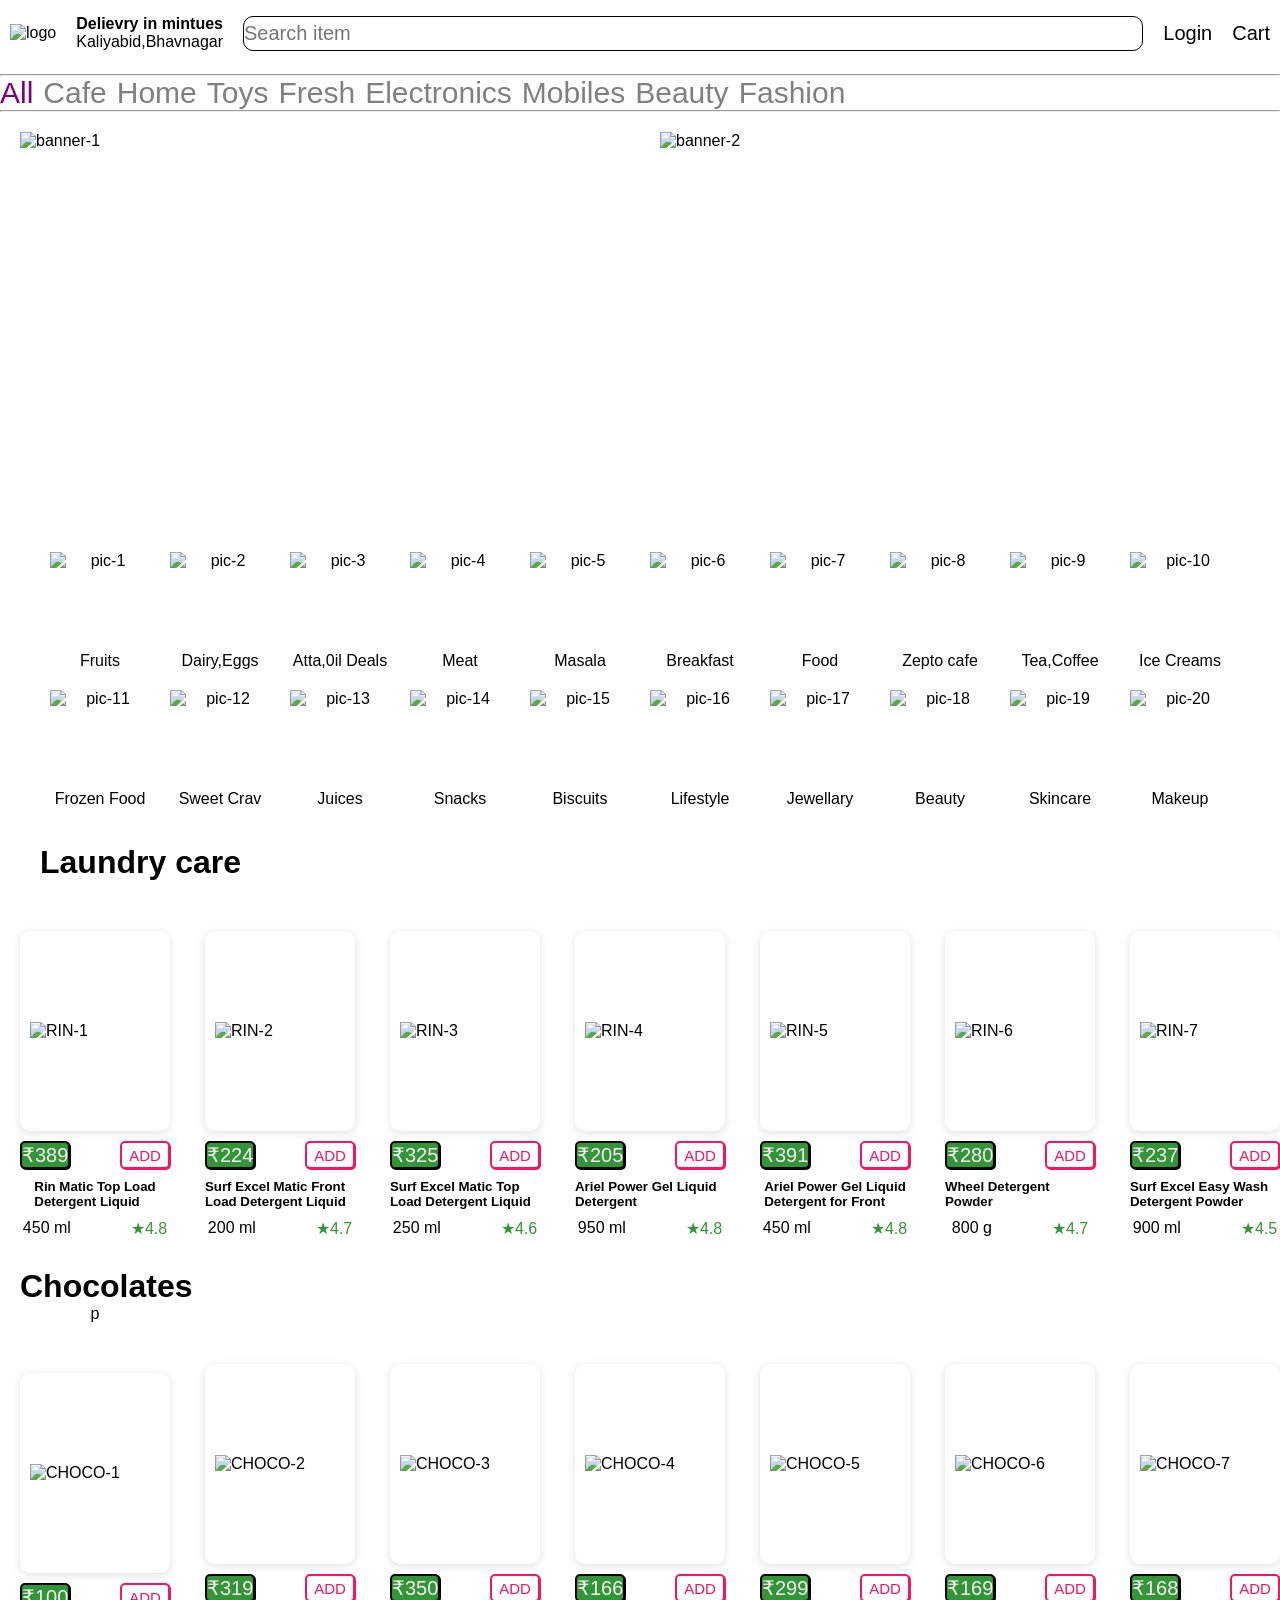
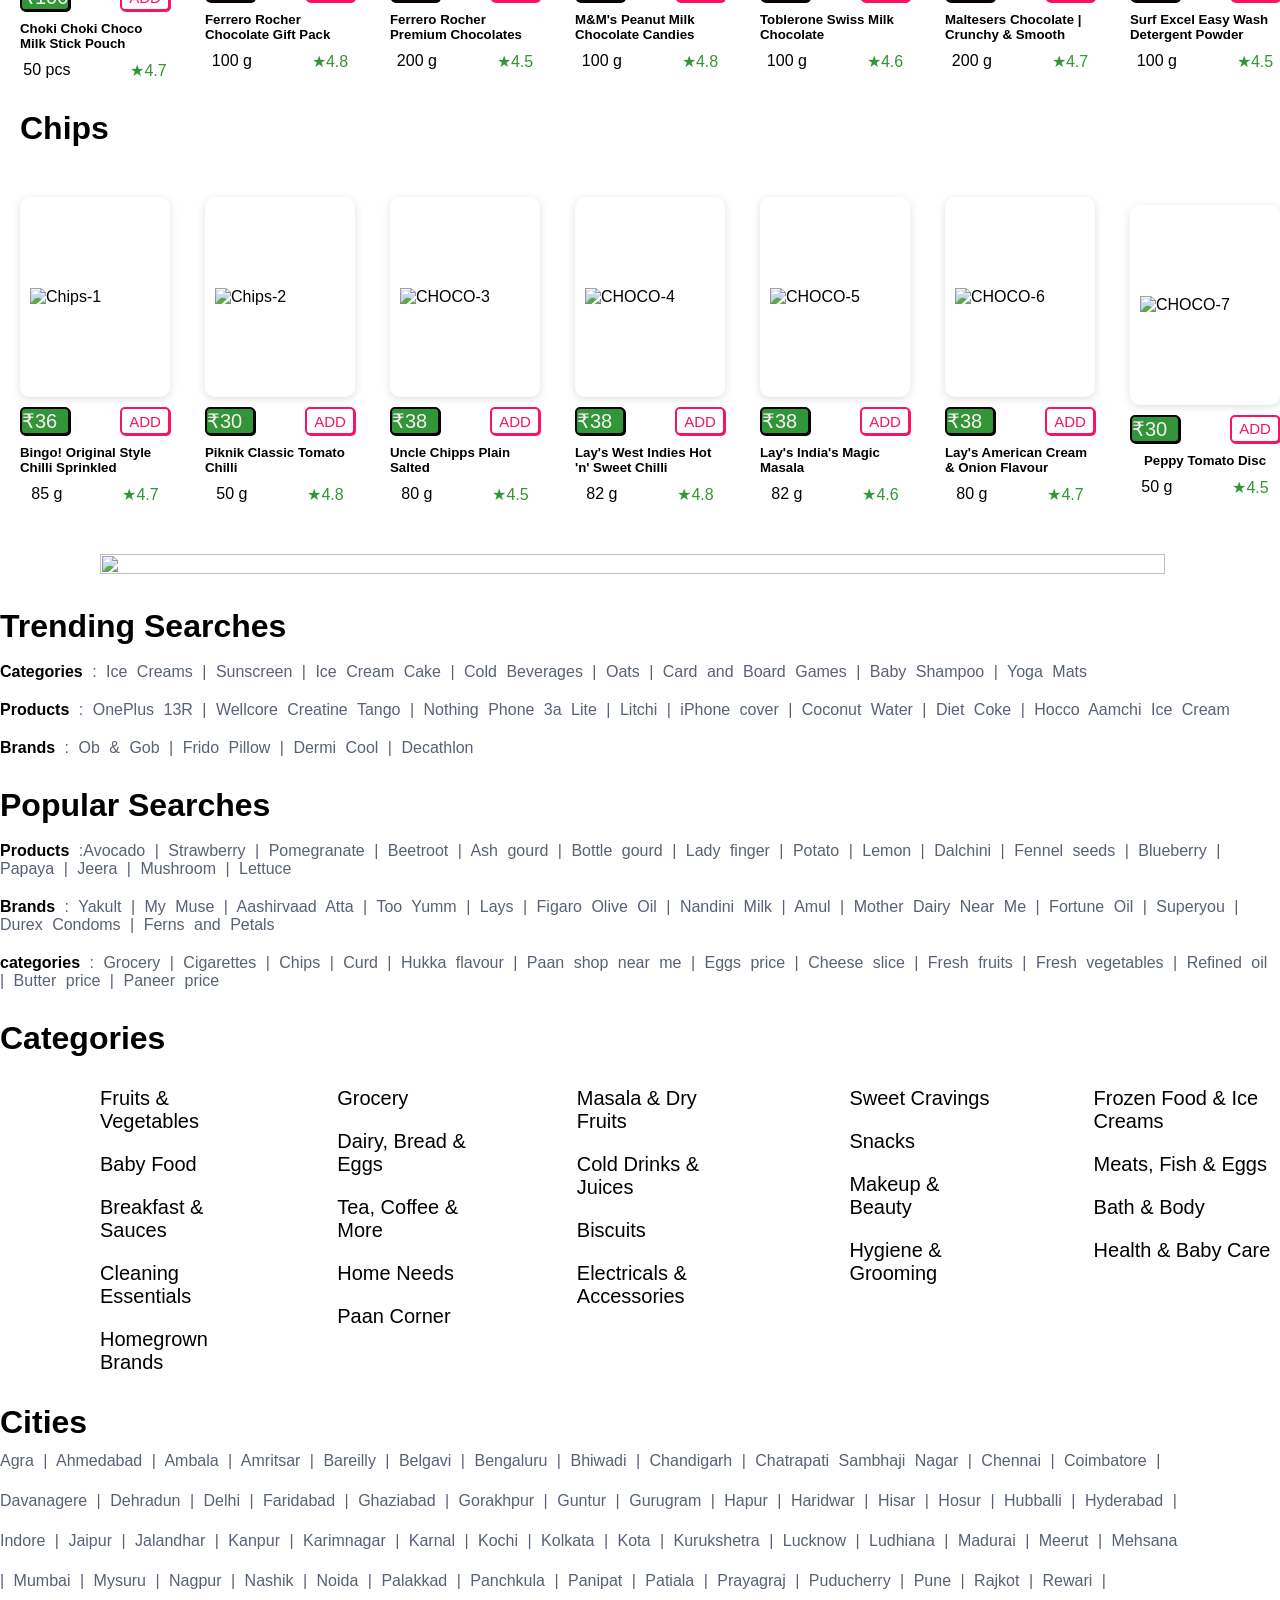
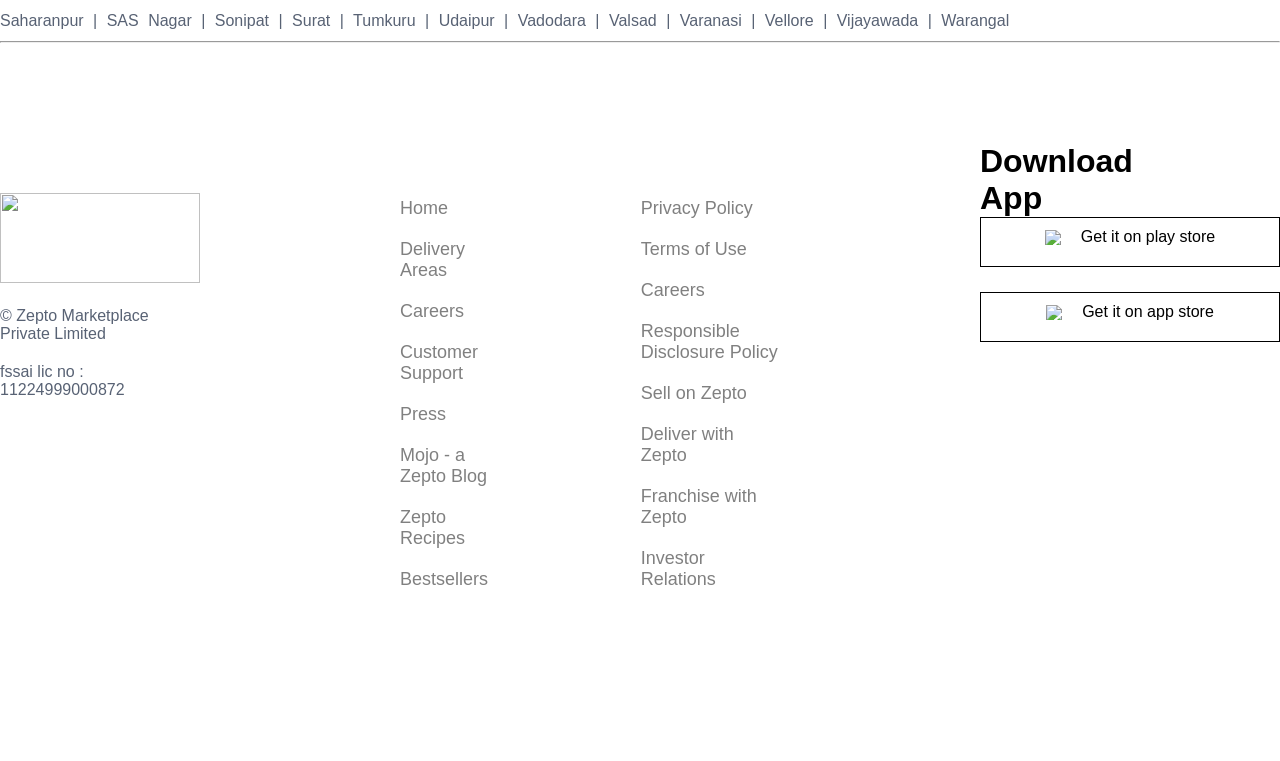
==== index.html @ d7683586 "Add files via upload" ====
<!DOCTYPE html>
<html lang="en">
<head>
    <meta charset="UTF-8">
    <meta name="viewport" content="width=device-width, initial-scale=1.0">
    <title>Zepto</title>
    <link rel="stylesheet" href="https://cdnjs.cloudflare.com/ajax/libs/font-awesome/7.3.1/css/all.min.css" 
    integrity="sha512-QeR2VH+lsBE5LSAe1Q5EnTBbe7XTBubt8dG93Y7gidSgdMCr8nVqKcfKAMyN96SV8KDbZVTDXChatu5G2KQGzg==" 
    crossorigin="anonymous" 
    referrerpolicy="no-referrer" />

    <link rel="stylesheet" href="https://cdnjs.cloudflare.com/ajax/libs/remixicon/4.6.0/remixicon.css" integrity="sha512-kJlvECunwXftkPwyvHbclArO8wszgBGisiLeuDFwNM8ws+wKIw0sv1os3ClWZOcrEB2eRXULYUsm8OVRGJKwGA==" crossorigin="anonymous" referrerpolicy="no-referrer" />
    <link rel="stylesheet" href="./style.css"/>

</head>
<body>
    <header class="navbar">
        <div class="logo">
            <img src="./asset/primary-logo.svg" alt="logo"/>
        </div>
        <div class="location">
            <b>Delievry in mintues</b>
            <br>
            <p>Kaliyabid,Bhavnagar </p>
        </div>
                
        
        <input type="text" class="Search" placeholder="Search item"/>
        <div class="login">
             <i class="fa-regular fa-circle-user"></i> <span>Login</span>
        </div>

        <div class="cart">
             <i class="fa-solid fa-cart-shopping"></i> <span>Cart</span>
        </div>
    </header>
    <br>

    <hr>
    <header>
        <div class="icons">
          <div class="i-1">
           <i class="ri-shopping-bag-2-line color"></i>  <span class="color">All</span></div>
          <div class="i-1">
           <i class="ri-drinks-fill"></i> <span>Cafe</span></div>
          <div class="i-1">
            <i class="fa-solid fa-house"></i> <span>Home</span></div>
          <div class="i-1">
           <i class="fa-solid fa-dove"></i><span>Toys</span></div>
          <div class="i-1">
           <i class="fa-solid fa-lemon"></i><span>Fresh</span></div>
          <div class="i-1">
           <i class="fa-solid fa-headphones"></i><span>Electronics</span></div>
          <div class="i-1">
           <i class="fa-solid fa-mobile"></i><span>Mobiles</span></div>
          <div class="i-1">
           <i class="fa-solid fa-paintbrush"></i><span>Beauty</span></div>
          <div class="i-1">
           <i class="fa-solid fa-vest-patches"></i><span>Fashion</span></div>
            

        </div>
        </header>
        <hr>

        <main> 
            <div class="conatiner">
                 <div class="banners">
                 <img src="https://cdn.zeptonow.com/production/tr:w-1280,ar-2344-1192,pr-true,f-auto,q-40/inventory/banner/601180a6-b82f-499b-a24f-c079904e9f53.png" alt="banner-1"/>
                 <img src="https://cdn.zeptonow.com/production/tr:w-1280,ar-2352-1192,pr-true,f-auto,q-40/inventory/banner/85b9411e-fa0e-427f-96ec-97fd4d13aaed.png" alt="banner-2"/>
                </div>
               

                <div class="category">
                    <div class="veg">
                     <img src="https://cdn.zeptonow.com/production/cms/category/38047553-95f3-47c6-a1ff-4794e1227d3a.png?tr=f-webp,w-iw,h-iw,cm-extract,x-0,y-0" alt="pic-1" />
                     <p>Fruits</p>
                    </div>
                   
                    <div class="Dairy">
                     <img src="https://cdn.zeptonow.com/production/cms/category/474e6e58-1894-4378-86f1-168cc7266d1a.png?tr=f-webp,w-iw,h-iw,cm-extract,x-0,y-0" alt="pic-2"/>
                     <p>Dairy,Eggs</p>
                    </div>
                    
                    <div class="atta">
                     <img src="https://cdn.zeptonow.com/production/cms/category/dc4a299d-521f-4a64-8205-c5ba8e1d13e3.png?tr=f-webp,w-iw,h-iw,cm-extract,x-0,y-0" alt="pic-3"/>
                      <p>Atta,0il Deals</p>
                    </div>
                
                    <div class="fish">
                     <img src="https://cdn.zeptonow.com/production/cms/category/229a0614-71cc-410d-9242-88bcc1b4d0e7.png?tr=f-webp,w-iw,h-iw,cm-extract,x-0,y-0" alt="pic-4"/>
                     <p>Meat</p>
                    </div>

                   
                    <div class="masala">
                     <img src="https://cdn.zeptonow.com/production/cms/category/8d4d3977-5197-49d9-9867-8a670524e48b.png?tr=f-webp,w-iw,h-iw,cm-extract,x-0,y-0" alt="pic-5"/>
                     <p>Masala</p>
                    </div>
                    
                    <div class="sauces">
                     <img src="https://cdn.zeptonow.com/production/cms/category/ab241d87-da5b-4830-b38f-1a6cd30d0d41.png?tr=f-webp,w-iw,h-iw,cm-extract,x-0,y-0" alt="pic-6"/>
                     <p>Breakfast </p>
                    </div>
                     
                    <div class="food">
                     <img src="https://cdn.zeptonow.com/production/cms/category/3b0ce887-3b38-4450-b7da-9da0ad8b799d.png?tr=f-webp,w-iw,h-iw,cm-extract,x-0,y-0" alt="pic-7"/>
                     <p> Food</p>
                    </div>

                    <div class="cafe">
                     <img src="https://cdn.zeptonow.com/production/cms/category/031c2a24-d40f-4272-8c71-8a566252495e.png?tr=f-webp,w-iw,h-iw,cm-extract,x-0,y-0" alt="pic-8"/>
                     <p>Zepto cafe</p>
                    </div>

                    <div class="tea">
                     <img src="https://cdn.zeptonow.com/production/cms/category/f078a8dc-a9b6-41a6-9c6f-721d4892b8ee.png?tr=f-webp,w-iw,h-iw,cm-extract,x-0,y-0" alt="pic-9"/>
                     <p>Tea,Coffee</p>
                    </div>

                    <div class="ice-cream">
                     <img src="https://cdn.zeptonow.com/production/cms/category/db346f5e-644f-426a-85af-92d707e086ac.png?tr=f-webp,w-iw,h-iw,cm-extract,x-0,y-0" alt="pic-10"/>
                     <p>Ice Creams</p>
                    </div>
                </div>


                <div class="category-2">
                    <div class="food">
                     <img src="https://cdn.zeptonow.com/production/cms/category/366e5b7d-2028-4935-b9f1-75bfa085c3d7.png?tr=f-webp,w-iw,h-iw,cm-extract,x-0,y-0" alt="pic-11"/>
                     <p>Frozen Food</p>
                    </div>

                    <div class="sweet">
                     <img src="https://cdn.zeptonow.com/production/cms/category/ec7b14c6-2640-4165-b3ae-68c09a249ae0.png?tr=f-webp,w-iw,h-iw,cm-extract,x-0,y-0" alt="pic-12"/>
                     <p>Sweet Crav</p>
                    </div>

                    <div class="juice">
                     <img src="https://cdn.zeptonow.com/production/cms/category/42360a5c-b732-4979-8a9b-4e6af192b6d9.png?tr=f-webp,w-iw,h-iw,cm-extract,x-0,y-0" alt="pic-13"/>
                     <p> Juices</p>
                    </div>

                    <div class="snacks">
                     <img src="https://cdn.zeptonow.com/production/cms/category/90b2faee-1461-465a-a8c6-8c84716dd7dc.png?tr=f-webp,w-iw,h-iw,cm-extract,x-0,y-0" alt="pic-14"/>
                     <p>Snacks</p>
                    </div>

                    <div class="biscuits">
                     <img src="https://cdn.zeptonow.com/production/cms/category/9b88fff5-73f5-46fd-999f-1622db4203d7.png?tr=f-webp,w-iw,h-iw,cm-extract,x-0,y-0" alt="pic-15"/>
                     <p>Biscuits</p>
                    </div>

                    <div class="apperal">
                     <img src="https://cdn.zeptonow.com/production/cms/category/0937caed-95d8-4e6f-a300-b0d0f57ae4b0.png?tr=f-webp,w-iw,h-iw,cm-extract,x-0,y-0" alt="pic-16"/>
                     <p>Lifestyle</p>
                    </div>

                    <div class="jewellary">
                     <img src="https://cdn.zeptonow.com/production/cms/category/f848db71-de7c-45a7-af32-cf08d8ebf4e1.png?tr=f-webp,w-iw,h-iw,cm-extract,x-0,y-0" alt="pic-17"/>
                     <p>Jewellary</p>
                    </div>

                    <div class="beauty">
                     <img src="https://cdn.zeptonow.com/production/cms/category/47e96dc9-e9e5-47d1-b5b3-c967bb8f963f.png?tr=f-webp,w-iw,h-iw,cm-extract,x-0,y-0" alt="pic-18"/>
                     <p>Beauty</p>
                    </div>

                    <div class="skincare">
                     <img src="https://cdn.zeptonow.com/production/cms/category/ae10877f-fbb9-41c7-be21-e74642532825.png?tr=f-webp,w-iw,h-iw,cm-extract,x-0,y-0" alt="pic-19"/>
                     <p>Skincare</p>
                    </div>

                    <div class="Makeup">
                     <img src="https://cdn.zeptonow.com/production/cms/category/91b5ee91-38a4-4654-93db-ba948f6265ea.png?tr=f-webp,w-iw,h-iw,cm-extract,x-0,y-0" alt="pic-20"/>
                     <p>Makeup</p>
                    </div>
                </div>
                <br>
                <br>
                
                
               
                <h1 class="heading">Laundry care</h1>
                <div class="p-1">
                   <section id="products">
                   <div class="product-details">
                         <img src="https://cdn.zeptonow.com/production/ik-seo/tr:w-403,ar-1200-1200,pr-true,f-auto,q-40,dpr-2/cms/product_variant/aecbb7fc-7f33-46a8-9329-7b5b952bb9a8/Rin-Matic-Top-Load-Detergent-Liquid-Pouch.jpg" alt="RIN-1"/>
                         </div>


                    <div class="btn">
                         <button class="price">₹389</button>
                         <button class="add-btn">ADD</button>
                        </div>
                        <h5 class="product-name">Rin Matic Top Load<br>Detergent Liquid</h5>
                        <div class="p">
                         <p class="quantity">450 ml</p>
                         <p class="ratings">★4.8</p>
                        </div>
                        
                        </section>


                        <section id="products">
                          <div class="product-details">
                            <img src="https://cdn.zeptonow.com/production/ik-seo/tr:w-403,ar-1200-1200,pr-true,f-auto,q-40,dpr-2/cms/product_variant/80096542-2327-4622-bda6-7b2d07e64dba/Surf-Excel-Matic-Front-Load-Detergent-Liquid-Refill-Tough-Dried-Stain-Removal.jpg" alt="RIN-2"/>
                         </div>
                          <div class="btn">
                         <button class="price">₹224</button>
                         <button class="add-btn">ADD</button>
                        </div>
                        <h5 class="product-name">Surf Excel Matic Front Load Detergent Liquid</h5>
                        <div class="p">
                         <p class="quantity">200 ml</p>
                         <p class="ratings">★4.7</p>
                         </div>
                       </section>


                        <section id="products">
                          <div class="product-details">
                            <img src="https://cdn.zeptonow.com/production/ik-seo/tr:w-403,ar-1200-1200,pr-true,f-auto,q-40,dpr-2/cms/product_variant/ca69699c-a790-4450-a572-79851df476f8/Surf-Excel-Matic-Top-Load-Detergent-Liquid-Refill-Tough-Dried-Stain-Removal.jpg" alt="RIN-3"/>
                         </div>
                          <div class="btn">
                         <button class="price">₹325</button>
                         <button class="add-btn">ADD</button>
                        </div>
                        <h5 class="product-name">Surf Excel Matic Top Load Detergent Liquid</h5>
                        <div class="p">
                         <p class="quantity">250 ml</p>
                         <p class="ratings">★4.6</p>
                         </div>
                       </section>


                        <section id="products">
                          <div class="product-details">
                            <img src="https://cdn.zeptonow.com/production/ik-seo/tr:w-403,ar-1200-1200,pr-true,f-auto,q-40,dpr-2/cms/product_variant/1aaed251-649d-4120-a1ac-d26cc2aceed8/Ariel-Power-Gel-Liquid-Detergent-for-Top-load-washing-machine.jpeg" alt="RIN-4"/>
                         </div>
                          <div class="btn">
                         <button class="price">₹205</button>
                         <button class="add-btn">ADD</button>
                        </div>
                        <h5 class="product-name">Ariel Power Gel Liquid Detergent</h5>
                        <div class="p">
                         <p class="quantity">950 ml</p>
                         <p class="ratings">★4.8</p>
                         </div>
                       </section>



                        <section id="products">
                          <div class="product-details">
                            <img src="https://cdn.zeptonow.com/production/ik-seo/tr:w-403,ar-1200-1200,pr-true,f-auto,q-40,dpr-2/cms/product_variant/0e518dc4-0f42-4073-969b-641c0e4c8286/Ariel-Power-Gel-Liquid-Detergent-for-Front-load-washing-machine.jpeg" alt="RIN-5"/>
                         </div>
                          <div class="btn">
                         <button class="price">₹391</button>
                         <button class="add-btn">ADD</button>
                        </div>
                        <h5 class="product-name">Ariel Power Gel Liquid <br>Detergent for Front  </h5>
                        <div class="p">
                        <p class="quantity">450 ml</p>
                        <p class="ratings">★4.8</p>
                        </div>
                       </section>



                        <section id="products">
                          <div class="product-details">
                            <img src="https://cdn.zeptonow.com/production/ik-seo/tr:w-403,ar-1200-1200,pr-true,f-auto,q-40,dpr-2/cms/product_variant/135cb5be-04ef-44c6-8375-baec4ff49eac/Wheel-Detergent-Powder.jpg" alt="RIN-6">
                         </div>
                          <div class="btn">
                         <button class="price">₹280</button>
                         <button class="add-btn">ADD</button>
                        </div>
                        <h5 class="product-name">Wheel Detergent Powder</h5>
                        <div class="p">
                         <p class="quantity">800 g</p>
                         <p class="ratings">★4.7</p>
                        </div>
                       </section>



                        <section id="products">
                          <div class="product-details">
                            <img src="https://cdn.zeptonow.com/production/ik-seo/tr:w-403,ar-1200-1200,pr-true,f-auto,q-40,dpr-2/cms/product_variant/9cdba13f-88bb-468d-8ca2-afd4669eda3a/Surf-Excel-Matic-Top-Load-Detergent-Liquid-Refill-Tough-Dried-Stain-Removal.jpg" alt="RIN-7"/>
                         </div>
                          <div class="btn">
                         <button class="price">₹237</button>
                         <button class="add-btn">ADD</button>
                        </div>
                        <h5 class="product-name">Surf Excel Easy Wash Detergent Powder</h5>
                        <div class="p">
                        <p class="quantity">900 ml</p>
                        <p class="ratings">★4.5</p>
                        </div>
                       </section>
                    </div>
                    <h1 class="heading-2">Chocolates</h1>

                    <div class="p-1">
                    <section id="products">p
                  <div class="product-details">
                         <img src="https://cdn.zeptonow.com/production/ik-seo/tr:w-403,ar-2400-2400,pr-true,f-auto,q-40,dpr-2/cms/product_variant/d24ce56e-5a05-4073-9c65-0573f6f75f7a/Choki-Choki-Choco-Milk-Stick-Pouch-Fun-Treat.jpeg" alt="CHOCO-1"/>
                         </div>


                    <div class="btn">
                         <button class="price">₹100</button>
                         <button class="add-btn">ADD</button>
                        </div>
                        <h5 class="product-name">Choki Choki Choco Milk Stick Pouch </h5>
                        <div class="p">
                         <p class="quantity">50 pcs</p>
                         <p class="ratings">★4.7</p>
                        </div>
                        </section>


                        <section id="products">
                          <div class="product-details">
                            <img src="https://cdn.zeptonow.com/production/ik-seo/tr:w-403,ar-2000-2000,pr-true,f-auto,q-40,dpr-2/cms/product_variant/544dd542-d468-415b-b183-3e55ea5b54b0/Ferrero-Rocher-Chocolate-Gift-Pack.jpeg" alt="CHOCO-2"/>
                         </div>
                          <div class="btn">
                         <button class="price">₹319</button>
                         <button class="add-btn">ADD</button>
                        </div>
                        <h5 class="product-name">Ferrero Rocher Chocolate Gift Pack</h5>
                        <div class="p">
                        <p class="quantity">100 g</p>
                        <p class="ratings">★4.8</p>
                        </div>
                       </section>


                        <section id="products">
                          <div class="product-details">
                            <img src="https://cdn.zeptonow.com/production/ik-seo/tr:w-403,ar-1024-1024,pr-true,f-auto,q-40,dpr-2/cms/product_variant/443c41ec-3027-4618-aecc-e832c131148f/Ferrero-Rocher-Premium-Chocolates-Gift-Pack.jpeg" alt="CHOCO-3"/>
                         </div>
                          <div class="btn">
                         <button class="price">₹350</button>
                         <button class="add-btn">ADD</button>
                        </div>
                        <h5 class="product-name">Ferrero Rocher Premium Chocolates</h5>
                        <div class="p">
                        <p class="quantity">200 g</p>
                        <p class="ratings">★4.5</p>
                        </div>
                       </section>


                        <section id="products">
                          <div class="product-details">
                            <img src="https://cdn.zeptonow.com/production/ik-seo/tr:w-403,ar-2100-2100,pr-true,f-auto,q-40,dpr-2/cms/product_variant/e0d1d6da-1906-41e8-b84f-a93276947a14/M-M-s-Peanut-Milk-Chocolate-Candies.jpg" alt="CHOCO-4"/>
                         </div>
                          <div class="btn">
                         <button class="price">₹166</button>
                         <button class="add-btn">ADD</button>
                        </div>
                        <h5 class="product-name">M&M's Peanut Milk Chocolate Candies</h5>
                        <div class="p">
                        <p class="quantity">100 g</p>
                        <p class="ratings">★4.8</p>
                        </div>
                       </section>



                        <section id="products">
                          <div class="product-details">
                            <img src="https://cdn.zeptonow.com/production/ik-seo/tr:w-403,ar-3000-3000,pr-true,f-auto,q-40,dpr-2/cms/product_variant/f660726e-f929-4de3-ad74-e44084c3053f/Toblerone-Swiss-Milk-Chocolate.jpg" alt="CHOCO-5"/>
                         </div>
                          <div class="btn">
                         <button class="price">₹299</button>
                         <button class="add-btn">ADD</button>
                        </div>
                        <h5 class="product-name">Toblerone Swiss Milk Chocolate</h5>
                        <div class="p">
                        <p class="quantity">100 g</p>
                        <p class="ratings">★4.6</p>
                        </div>
                       </section>



                        <section id="products">
                          <div class="product-details">
                            <img src="https://cdn.zeptonow.com/production/ik-seo/tr:w-403,ar-1254-1254,pr-true,f-auto,q-40,dpr-2/cms/product_variant/19043dde-ba7d-4d5d-a521-cda16318d591/Maltesers-Chocolate-Crunchy-Smooth.jpg" alt="CHOCO-6">
                         </div>
                          <div class="btn">
                         <button class="price">₹169</button>
                         <button class="add-btn">ADD</button>
                        </div>
                        <h5 class="product-name">Maltesers Chocolate | Crunchy & Smooth</h5>
                        <div class="p">
                        <p class="quantity">200 g</p>
                        <p class="ratings">★4.7</p>
                        </div>
                       </section>



                        <section id="products">
                          <div class="product-details">
                            <img src="https://cdn.zeptonow.com/production/ik-seo/tr:w-403,ar-2048-2048,pr-true,f-auto,q-40,dpr-2/cms/product_variant/2433afa2-b460-4f0d-b29b-4e070c53e2ae/M-M-s-Chocolate-Candies.jpg" alt="CHOCO-7"/>
                         </div>
                          <div class="btn">
                         <button class="price">₹168</button>
                         <button class="add-btn">ADD</button>
                        </div>
                        <h5 class="product-name">Surf Excel Easy Wash Detergent Powder</h5>
                        <div class="p">
                         <p class="quantity">100 g</p>
                         <p class="ratings">★4.5</p>
                        </div>
                       </section>
                     </div>


                     <h1 class="heading-2">Chips</h1>

                    <div class="p-1">
                    <section id="products">
                  <div class="product-details">
                         <img src="https://cdn.zeptonow.com/production/ik-seo/tr:w-403,ar-2250-2250,pr-true,f-auto,q-40,dpr-2/cms/product_variant/eb2e7f94-8357-4507-b1ea-f664cce86fcc/Bingo-Original-Style-Chilli-Sprinkled-Flat-Cut-Spicy-Potato-Chips-Pack-for-Snacks.jpeg" alt="Chips-1"/>
                         </div>


                    <div class="btn">
                         <button class="price">₹36</button>
                         <button class="add-btn">ADD</button>
                        </div>
                        <h5 class="product-name">Bingo! Original Style Chilli Sprinkled </h5>
                        <div class="p">
                         <p class="quantity">85 g</p>
                         <p class="ratings">★4.7</p>
                        </div>
                        </section>


                        <section id="products">
                          <div class="product-details">
                            <img src="https://cdn.zeptonow.com/production/ik-seo/tr:w-403,ar-1000-1000,pr-true,f-auto,q-40,dpr-2/cms/product_variant/485bf578-fd93-437f-88dc-a6946c6fc832/Piknik-Classic-Tomato-Chilli-Spicy-Snack.jpeg" alt="Chips-2"/>
                         </div>
                          <div class="btn">
                         <button class="price">₹30</button>
                         <button class="add-btn">ADD</button>
                        </div>
                        <h5 class="product-name">Piknik Classic Tomato Chilli</h5>
                        <div class="p">
                        <p class="quantity">50 g</p>
                        <p class="ratings">★4.8</p>
                        </div>
                       </section>


                        <section id="products">
                          <div class="product-details">
                            <img src="https://cdn.zeptonow.com/production/ik-seo/tr:w-403,ar-1500-1500,pr-true,f-auto,q-40,dpr-2/cms/product_variant/0d583738-97b7-4846-a028-3fe43d1f7c23/Uncle-Chipps-Plain-Salted-Crunchy-Potato-Chips.jpg" alt="CHOCO-3"/>
                         </div>
                          <div class="btn">
                         <button class="price">₹38</button>
                         <button class="add-btn">ADD</button>
                        </div>
                        <h5 class="product-name">Uncle Chipps Plain Salted</h5>
                        <div class="p">
                        <p class="quantity">80 g</p>
                        <p class="ratings">★4.5</p>
                        </div>
                       </section>


                        <section id="products">
                          <div class="product-details">
                            <img src="https://cdn.zeptonow.com/production/ik-seo/tr:w-403,ar-1500-1500,pr-true,f-auto,q-40,dpr-2/cms/product_variant/11509edd-4aa4-4a06-a324-83922c036237/Lay-s-West-Indies-Hot-n-Sweet-Chilli-Potato-Chips.jpg" alt="CHOCO-4"/>
                         </div>
                          <div class="btn">
                         <button class="price">₹38</button>
                         <button class="add-btn">ADD</button>
                        </div>
                        <h5 class="product-name">Lay's West Indies Hot 'n' Sweet Chilli</h5>
                        <div class="p">
                        <p class="quantity">82 g</p>
                        <p class="ratings">★4.8</p>
                        </div>
                       </section>



                        <section id="products">
                          <div class="product-details">
                            <img src="https://cdn.zeptonow.com/production/ik-seo/tr:w-403,ar-1500-1500,pr-true,f-auto,q-40,dpr-2/cms/product_variant/8f469b7f-2d2c-41f8-9a77-93caf9434d3b/Lay-s-India-s-Magic-Masala-Crunchy-Potato-Chips.jpg" alt="CHOCO-5"/>
                         </div>
                          <div class="btn">
                         <button class="price">₹38</button>
                         <button class="add-btn">ADD</button>
                        </div>
                        <h5 class="product-name">Lay's India's Magic Masala</h5>
                        <div class="p">
                        <p class="quantity">82 g</p>
                        <p class="ratings">★4.6</p>
                        </div>
                       </section>



                        <section id="products">
                          <div class="product-details">
                            <img src="https://cdn.zeptonow.com/production/ik-seo/tr:w-403,ar-1500-1500,pr-true,f-auto,q-40,dpr-2/cms/product_variant/eee0a9a9-1dec-4704-81e7-4eaa59bd0cf7/Lay-s-American-Cream-Onion-Flavour-Potato-Chips.jpg" alt="CHOCO-6">
                         </div>
                          <div class="btn">
                         <button class="price">₹38</button>
                         <button class="add-btn">ADD</button>
                        </div>
                        <h5 class="product-name">Lay's American Cream & Onion Flavour</h5>
                        <div class="p">
                        <p class="quantity">80 g</p>
                        <p class="ratings">★4.7</p>
                        </div>
                       </section>



                        <section id="products">
                          <div class="product-details">
                            <img src="https://cdn.zeptonow.com/production/ik-seo/tr:w-403,ar-1000-1000,pr-true,f-auto,q-40,dpr-2/cms/product_variant/59a8313d-614c-46c7-8b4c-ae84db1554cb/Peppy-Tomato-Disc-Crunchy-Snack.jpeg" alt="CHOCO-7"/>
                         </div>
                          <div class="btn">
                         <button class="price">₹30</button>
                         <button class="add-btn">ADD</button>
                        </div>
                        <h5 class="product-name">Peppy Tomato Disc</h5>
                        <div class="p">
                         <p class="quantity">50 g</p>
                         <p class="ratings">★4.5</p>
                        </div>
                       </section>
                     </div>


                     <footer>
        <div class="banner-2">
            <img src="https://cdn.zeptonow.com/production/tr:w-1280,ar-1440-880,pr-true,f-auto,q-40,dpr-2/inventory/banner/da48458a-6a5c-4762-a82d-0341282dd0c9.png">
        </div>
        <div class="footer-section">
            <div class="footer-title">
                <h1>Trending Searches</h1>
            </div>
            <br/>
            <div class="f-d">
            <div class="c-1">
                <p><b>Categories </b> : Ice Creams | Sunscreen | Ice Cream Cake | Cold Beverages | Oats | Card and Board Games | Baby Shampoo | Yoga Mats</p>
                
            </div>

            <div class="c-2">
                <p><b>Products </b> :  OnePlus 13R | Wellcore Creatine Tango | Nothing Phone 3a Lite | Litchi | iPhone cover | Coconut Water | Diet Coke | Hocco Aamchi Ice Cream</p>
            </div>

             <div class="c-3">
                <p><b>Brands </b> : Ob & Gob | Frido Pillow | Dermi Cool | Decathlon </p>
            </div>
            </div>
        </div>



        <div class="footer-section">
            <div class="footer-title">
                <h1>Popular Searches</h1>
            </div>
            <br/>
            <div class="f-d">
            <div class="c-1">
                <p><b>Products </b> :Avocado | Strawberry | Pomegranate | Beetroot | Ash gourd | Bottle gourd | Lady finger | Potato | Lemon | Dalchini | Fennel seeds | Blueberry | Papaya | Jeera | Mushroom |  Lettuce</p>
            </div>

            <div class="c-2">
                <p><b>Brands </b> : Yakult | My Muse | Aashirvaad Atta | Too Yumm | Lays | Figaro Olive Oil | Nandini Milk | Amul | Mother Dairy Near Me | Fortune Oil | Superyou | Durex Condoms | Ferns and Petals</p>
            </div>

             <div class="c-3">
                <p><b>categories </b> : Grocery | Cigarettes | Chips | Curd | Hukka flavour | Paan shop near me | Eggs price | Cheese slice | Fresh fruits | Fresh vegetables | Refined oil | Butter price | Paneer price </p>
            </div>
            </div>



            <div class="footer-title">
                <h1>Categories</h1>
            </div>
         <div class="links-list">

            <ul class="list">
                <li>Fruits & Vegetables</li>
                <li>Baby Food</li>
                <li>Breakfast & Sauces</li>
                <li>Cleaning Essentials</li>
                <li>Homegrown Brands</li>
            </ul>

            <ul class="list">
                <li>Grocery</li>
                <li>Dairy, Bread & Eggs</li>
                <li>Tea, Coffee & More</li>
                <li>Home Needs</li>
                <li>Paan Corner</li>
            </ul>


             <ul class="list">
                <li>Masala & Dry Fruits</li>
                <li>Cold Drinks & Juices</li>
                <li>Biscuits</li>
                <li>Electricals & Accessories</li>
            </ul>

            <ul class="list">
                <li>Sweet Cravings</li>
                <li>Snacks</li>
                <li>Makeup & Beauty</li>
                <li>Hygiene & Grooming</li>
            </ul>


             <ul class="list">
                <li>Frozen Food & Ice Creams</li>
                <li>Meats, Fish & Eggs</li>
                <li>Bath & Body</li>
                <li>Health & Baby Care</li>
            </ul>
         </div> 


          <div class="footer-title">
                <h1>Cities</h1>
            </div>
            <div class="f-d-2">
                <p>Agra | Ahmedabad | Ambala | Amritsar | Bareilly | Belgavi | Bengaluru | Bhiwadi | Chandigarh | Chatrapati Sambhaji Nagar | Chennai | Coimbatore | Davanagere | Dehradun
                   | Delhi | Faridabad | Ghaziabad | Gorakhpur | Guntur | Gurugram | Hapur | Haridwar | Hisar | Hosur | Hubballi | Hyderabad | Indore | Jaipur | Jalandhar | Kanpur
                   | Karimnagar | Karnal | Kochi | Kolkata | Kota | Kurukshetra | Lucknow | Ludhiana | Madurai | Meerut | Mehsana | Mumbai | Mysuru | Nagpur | Nashik | Noida
                   | Palakkad | Panchkula | Panipat | Patiala | Prayagraj | Puducherry | Pune | Rajkot | Rewari | Saharanpur | SAS Nagar | Sonipat | Surat | Tumkuru | Udaipur | Vadodara 
                   | Valsad | Varanasi | Vellore | Vijayawada | Warangal
                </p>
            </div>
            <hr/>
        <div class="footer-2">
            <div class="footer-left">
                <div class="pink-logo">
                <img src="https://cdn.zeptonow.com/web-static-assets-prod/artifacts/16.27.0/images/logo.svg">
                </div>
                <div class="icons-2">
                    <i class="fa-brands fa-instagram"></i>
                    <i class="fa-brands fa-x-twitter"></i>
                    <i class="fa-brands fa-facebook-f"></i>
                    <i class="fa-brands fa-linkedin-in"></i>
                </div>
                <div class="copyright">
                <p class="f-r-d">© Zepto Marketplace Private Limited</p>
                <p class="f-r-d">fssai lic no : 11224999000872</p>
                </div>
            </div>

            <div class="footer-middle">
            <ul class="list-2">
                <li>Home</li>
                <li>Delivery Areas</li>
                <li>Careers</li>
                <li>Customer Support</li>
                <li>Press</li>
                <li>Mojo - a Zepto Blog</li>
                <li>Zepto Recipes</li>
                <li>Bestsellers</li>
            </ul>

           <ul class="list-2">
                <li>Privacy Policy</li>
                <li>Terms of Use</li>
                <li>Careers</li>
                <li>Responsible Disclosure Policy</li>
                <li>Sell on Zepto</li>
                <li>Deliver with Zepto</li>
                <li>Franchise with Zepto</li>
                <li>Investor Relations</li>
            </ul>





           </div>

           <div class="footer-right">
            <h1 class="f-r">Download App</h1>

            <div class="f-right-d">
            <div class="box">
                <p class="box-detail"><img src="https://cdn.zeptonow.com/web-static-assets-prod/artifacts/16.27.0/images/app-stores/play-store.svg" >Get it on play store</p>
            </div>


            
            <div class="box">
                <p class="box-detail"><img src="https://cdn.zeptonow.com/web-static-assets-prod/artifacts/16.27.0/images/app-stores/app-store.svg" >Get it on app store</p>
            </div>
            </div>
            
           </div>
        </div>
        <br/>
        <br/>
        <br/>
        <br/>
        <br/>
        <br/>
        <br/>
        <br/>
        <br/>
    </footer>






            </main>
            </div>
            
            
            
            


    
        
    
    
</body>
</html>
---- style.css ----
*{
    margin: 0%;
    padding: 0%;
    box-sizing: border-box;
    background-color: #FFFFFF;
    font-family: Arial, Helvetica, sans-serif;
}
.navbar{
    display: flex;
    background-color: #FFF;
    align-items: center;
    gap:20px;
    padding: 5px 10px;
    margin-top: 10px;

}
.Search {
  flex: 1;
  height: 35px;
  border: 1px solid black;
  border-radius: 10px;
  font-size: 20px;
  
}

.login{
    display: flex;
    flex-direction: column;
    font-size: 20px;
    justify-content: center;
    align-items: center;
    
}

.cart{
    display: flex;
    flex-direction: column;
    font-size: 20px;
    justify-content: center;
    align-items: center;
}

.icons{
    display: flex;
    font-size: 30px;
    color: grey;
    gap: 10px;
    margin: auto;
    
}
.i-1{
    font-size:30;
    gap:15px;
}
.span{
    font-size: 15px;
    margin-right: 15px;
    justify-content: center;
    align-items: center;
    
}
.color{
    color: purple;
    
}
.container{
    display: flex;
    justify-content: center;
    align-items: center;

}

.banners{
    display: flex;
    gap: 40px;
    justify-content: center;
    align-items: center;
}
.banners img{
    height: 400px;
    width: 600px;
    margin-top: 20px;
}

.category{
    display: flex;
    gap: 20px;
    margin-top: 20px;
    justify-content: center;
    align-items: center;
    text-align: center;
}
.category img{
    height: 100px;
    width: 100px;
    display:flex;
    justify-content: center;
    align-items: center;
    text-align: center;
}
.category-2{
    display: flex;
    gap: 20px;
    margin-top: 20px;
    justify-content: center;
    align-items: center;
    text-align: center;
}
.category-2 img{
    height: 100px;
    width: 100px;
    display: flex;
    justify-content: center;
    align-items: center;
    object-fit: cover;
}

.heading{
    margin-left: 40px;
}

.heading-2{
    margin-left: 20px;
    margin-top: 30px;
}
.p-1{
    display: flex;
    gap: 15px;
    margin-left:0px;
   
   
}
#products{
    display: flex;
    justify-content: center;
    align-items: center;
    gap: 5x;
    flex-direction:column ;
    margin-left: 20px;
  
    
    

}
.product-details{
    display: flex;
    justify-content: center;
    align-items: center;
    height:200px;
    width: 150px;
    /* border: 1px solid #111010; */
    margin-top: 50px;
    border-radius: 10px;
    box-shadow: rgba(99, 99, 99, 0.2) 0px 2px 8px 0px;
}

.product-details img{
    height: 100%px;
    width: 130px;
    
}

.product-details img:hover{
    transform: scale(1.1);
    transition-duration: 1s;
}


.price{
    font-size: 20px;
    background-color:#329537;
    height: 28px;
    width: 50px;
    border:2px solid #0e0407;
    border-radius: 5px;
    /* margin-top: 170px; */
    color: #f5eff1;
    box-shadow: 1px 1px  black;
    display: flex;
    text-align: center;
    
}

.add-btn{
    font-size: 15px;
    background-color: white;
    height: 28px;
    width: 50px;
    border:2px solid #F91360;
    border-radius: 5px;
    /* margin-top: 170px; */
    color: #F91360;
    box-shadow: 1px 1px;
    
}

.btn{
    display: flex;
    gap: 50px;
    margin-top: 10px;
    text-align: center;
}
.product-name{
    margin-top: 10px;
    
}
.p{
    display: flex;
    gap: 30px;
    margin-top: 10px;
}
.quantity{
    margin-right: 30px;

    
}
.ratings{
    color: #329537;
}

.banner-2{
    margin-left: 100px;
    margin-top: 50px;
}
.banner-2 img{
    height: 100%;
    width: 95%;
} 
.footer-section{
    display: flex;
    flex-direction: column;
}
.footer-title{
    display: flex;
    margin-top: 30px;
    
}
b{
    color: black;
}

.c-1{
    word-spacing: 5px;
    /* margin-left: 100px; */
    color: #586274 ;

}
.c-2{
    word-spacing: 5px;
    /* margin-left: 100px; */
    margin-top: 20px;
    color: #586274 ;
}
.c-3{
     word-spacing: 5px;
    /* margin-left: 100px; */
    margin-top: 20px;
    color: #586274 ;
}
.links-list{
    display: flex;
    margin-left: 100px;
    gap:100px;
    font-size: 20px;
    margin-top: 30px;
}
.list{
    display: flex;
    gap:20px;
    list-style: none;
    flex-direction: column;
}
.f-d-2{
    /* margin-left: 100px; */
    margin-right: 100px;
    gap: 15px;
    word-spacing: 5px;
    line-height: 40px;
     color: #586274 ;
}

.footer-2{
    display: flex;
    gap: 200px;
    margin-top: 50px;
}
.footer-left{
    display:flex;
    flex-direction: column;
    /* margin-left: 50px;  */
    margin-top: 100px;
}
.footer-left img{
    height: 90px;
    width: 200px;
    /* margin-left: 100px */
    
}
.icons-2{
    /* margin-left: 90px; */
    gap: 10px;
}
.icons-2 i{
    font-size: 50px;
    color: #586274;

}
.copyright{
    margin-bottom: 200px;
}
.f-r-d{
    color: #586274;
    gap: 20px;
    margin-top: 20px;
    /* margin-left: 100px; */
}
.footer-middle{
    display: flex;
    font-size: 18px;
    margin-top: 70px;
    gap: 150px;
    color:grey;
}
.list-2{
    font-weight: 520;
       display: flex;
    gap:20px;
    list-style: none;
    flex-direction: column;
    margin-top: 35px;
}
.footer-right{
    display: flex;
    flex-direction: column; 
    margin-top: 50px;
    align-items: center;
    
}
.f-r{
    margin-right: 83px;
}
.box{
    height: 50px;
    width: 300px;
    border: 1px solid black;
    justify-content: center;
    align-items: center;
    text-align: center;
    
}
.box img{
    height: 15px;
}
.box-detail{
    display: flex;
    text-align: center;
    justify-content: center;
    align-items: center;
    gap: 20px;
    margin-top: 10px;
}
.f-right-d{
    display: flex;
    flex-direction: column;
    gap: 25px;
    
}
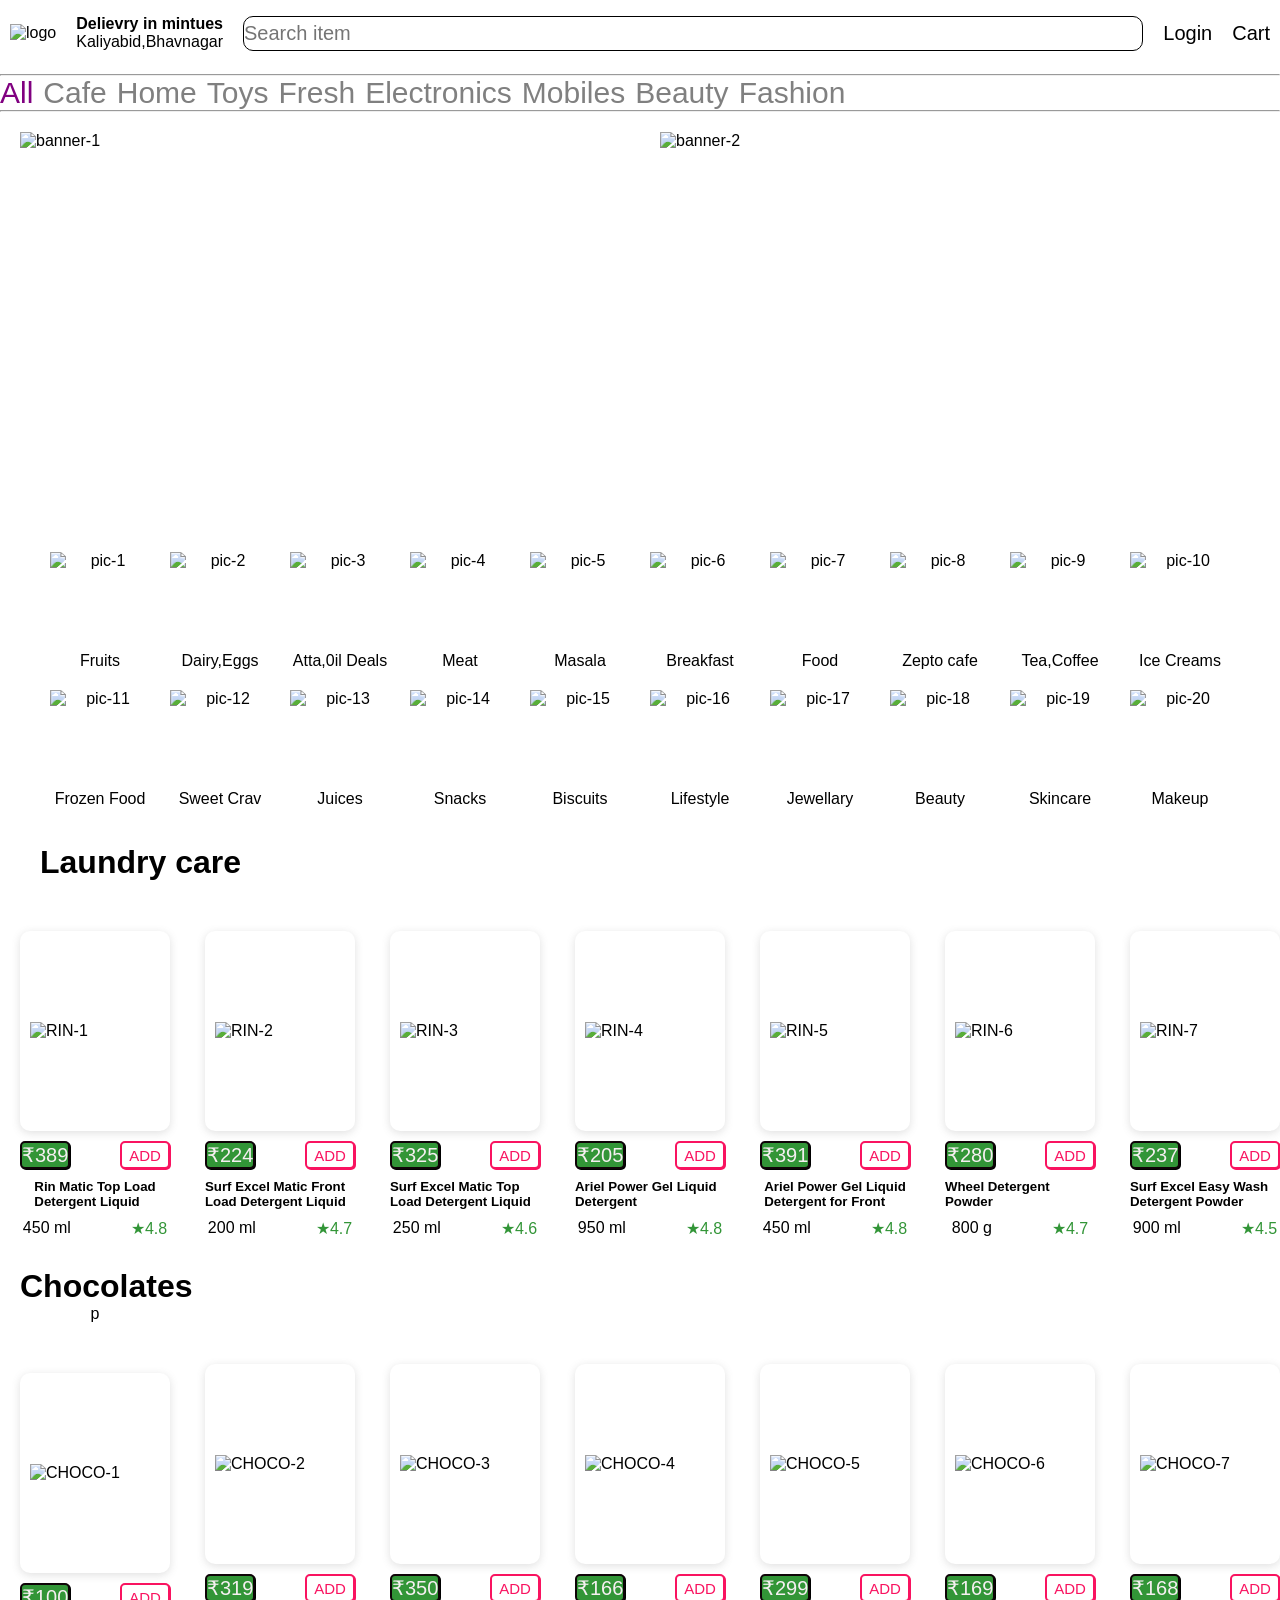
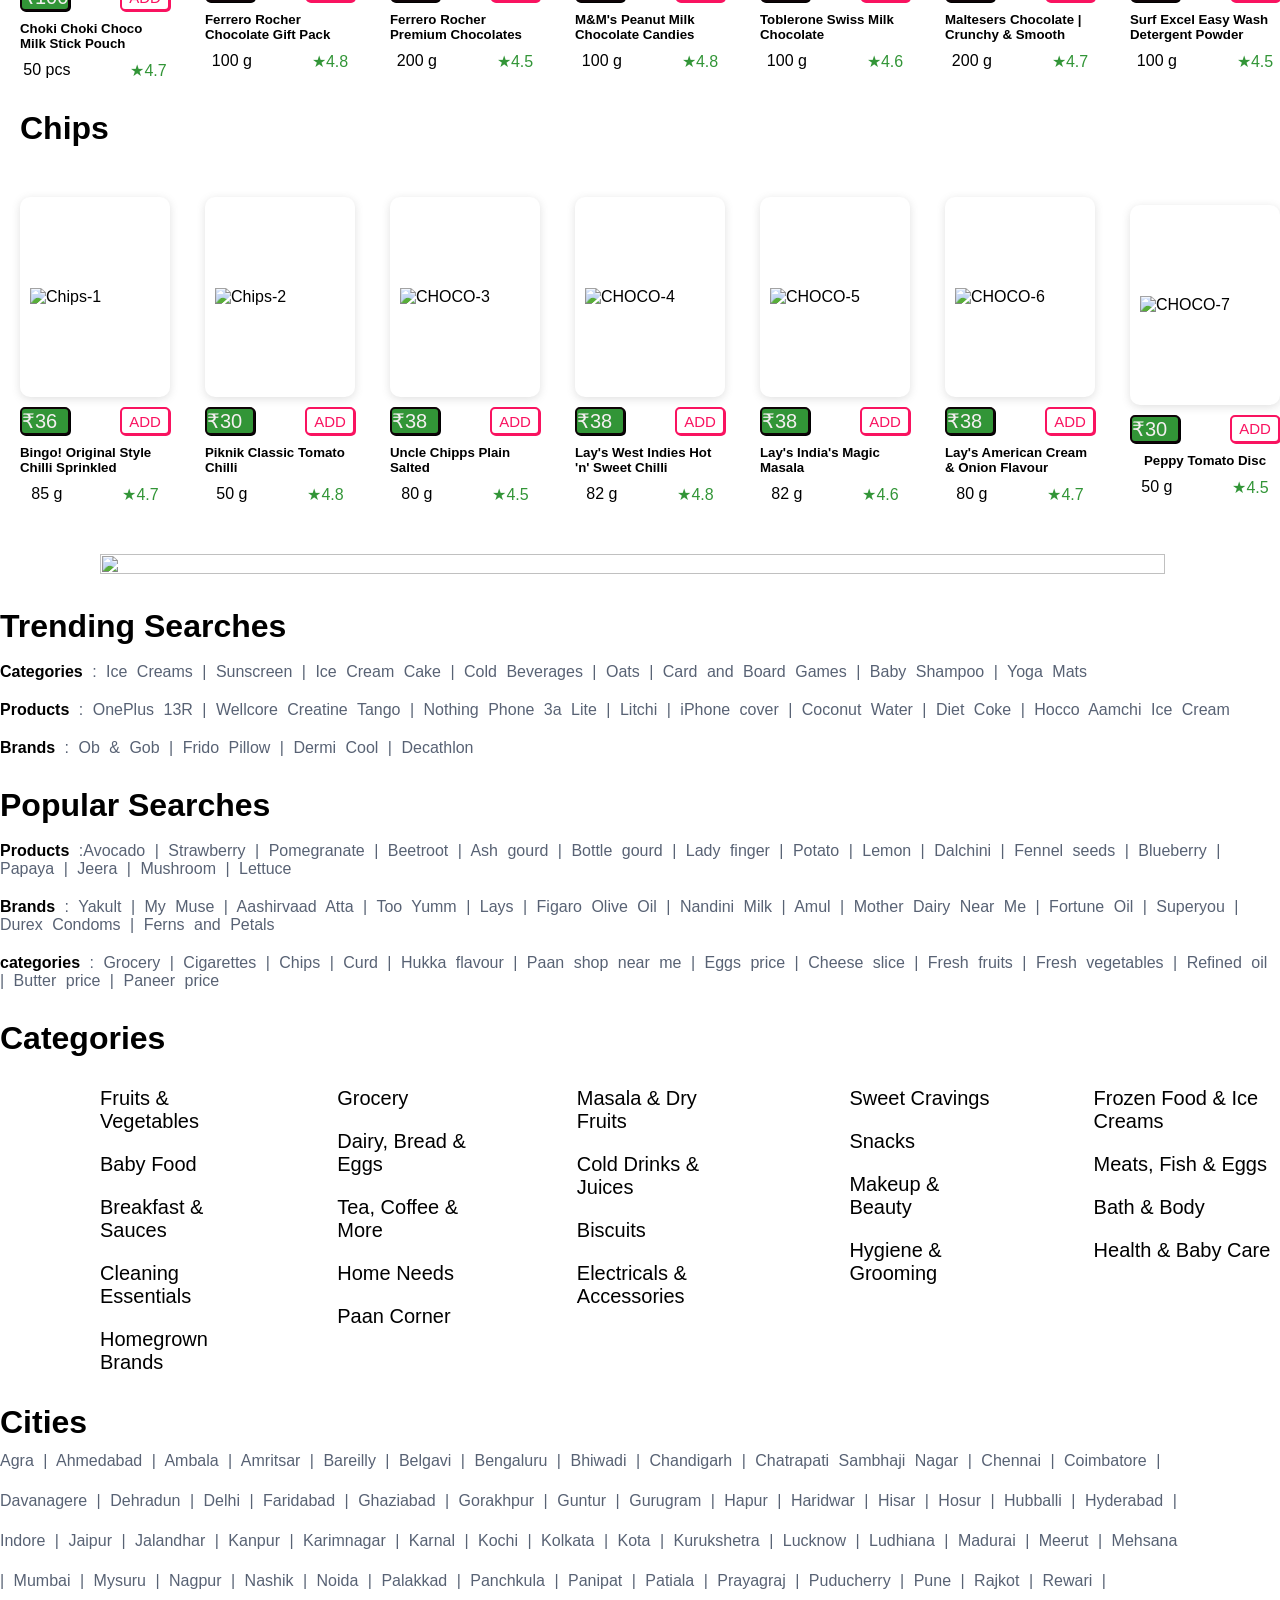
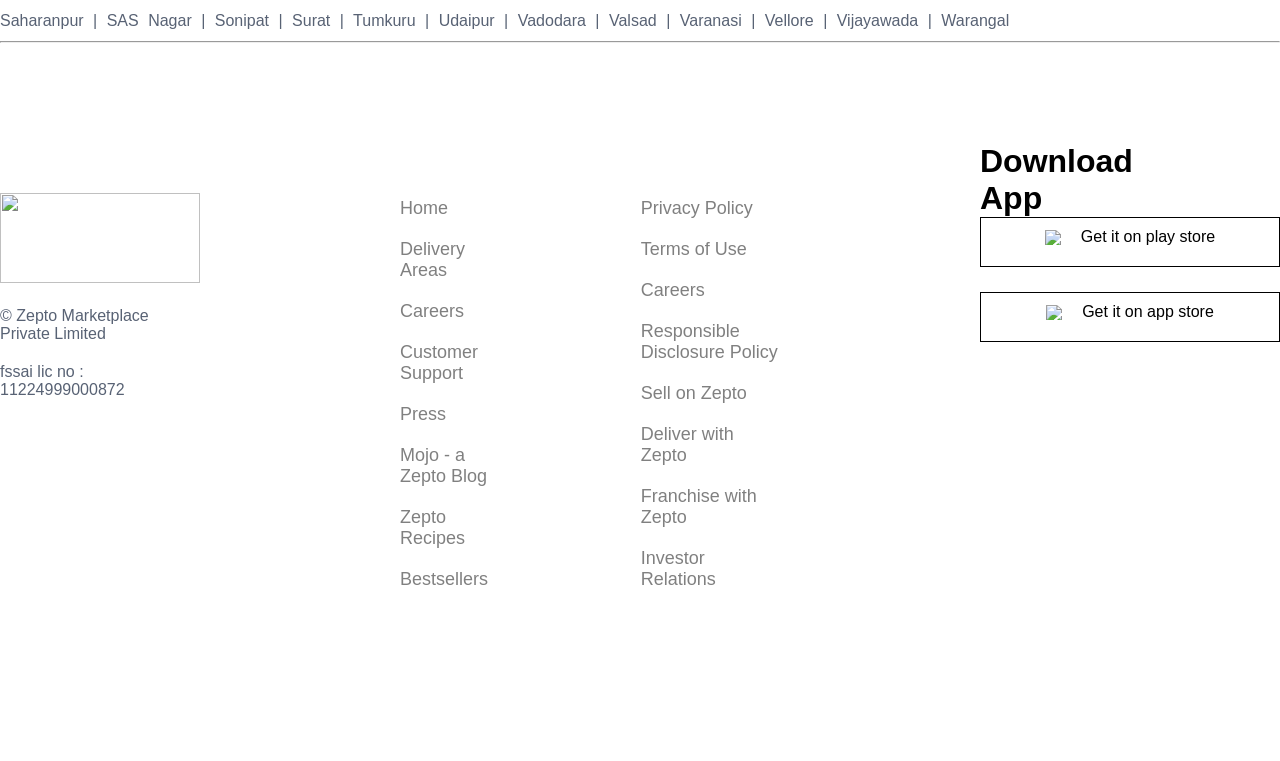
==== commit 03e3b6d0: "Add files via upload" ====
--- a/index.html
+++ b/index.html
@@ -16,7 +16,7 @@
 <body>
     <header class="navbar">
         <div class="logo">
-            <img src="./asset/primary-logo.svg" alt="logo"/>
+            <img src="https://cdn.zeptonow.com/web-static-assets-prod/artifacts/16.27.0/images/header/primary-logo.svg" alt="logo"/>
         </div>
         <div class="location">
             <b>Delievry in mintues</b>
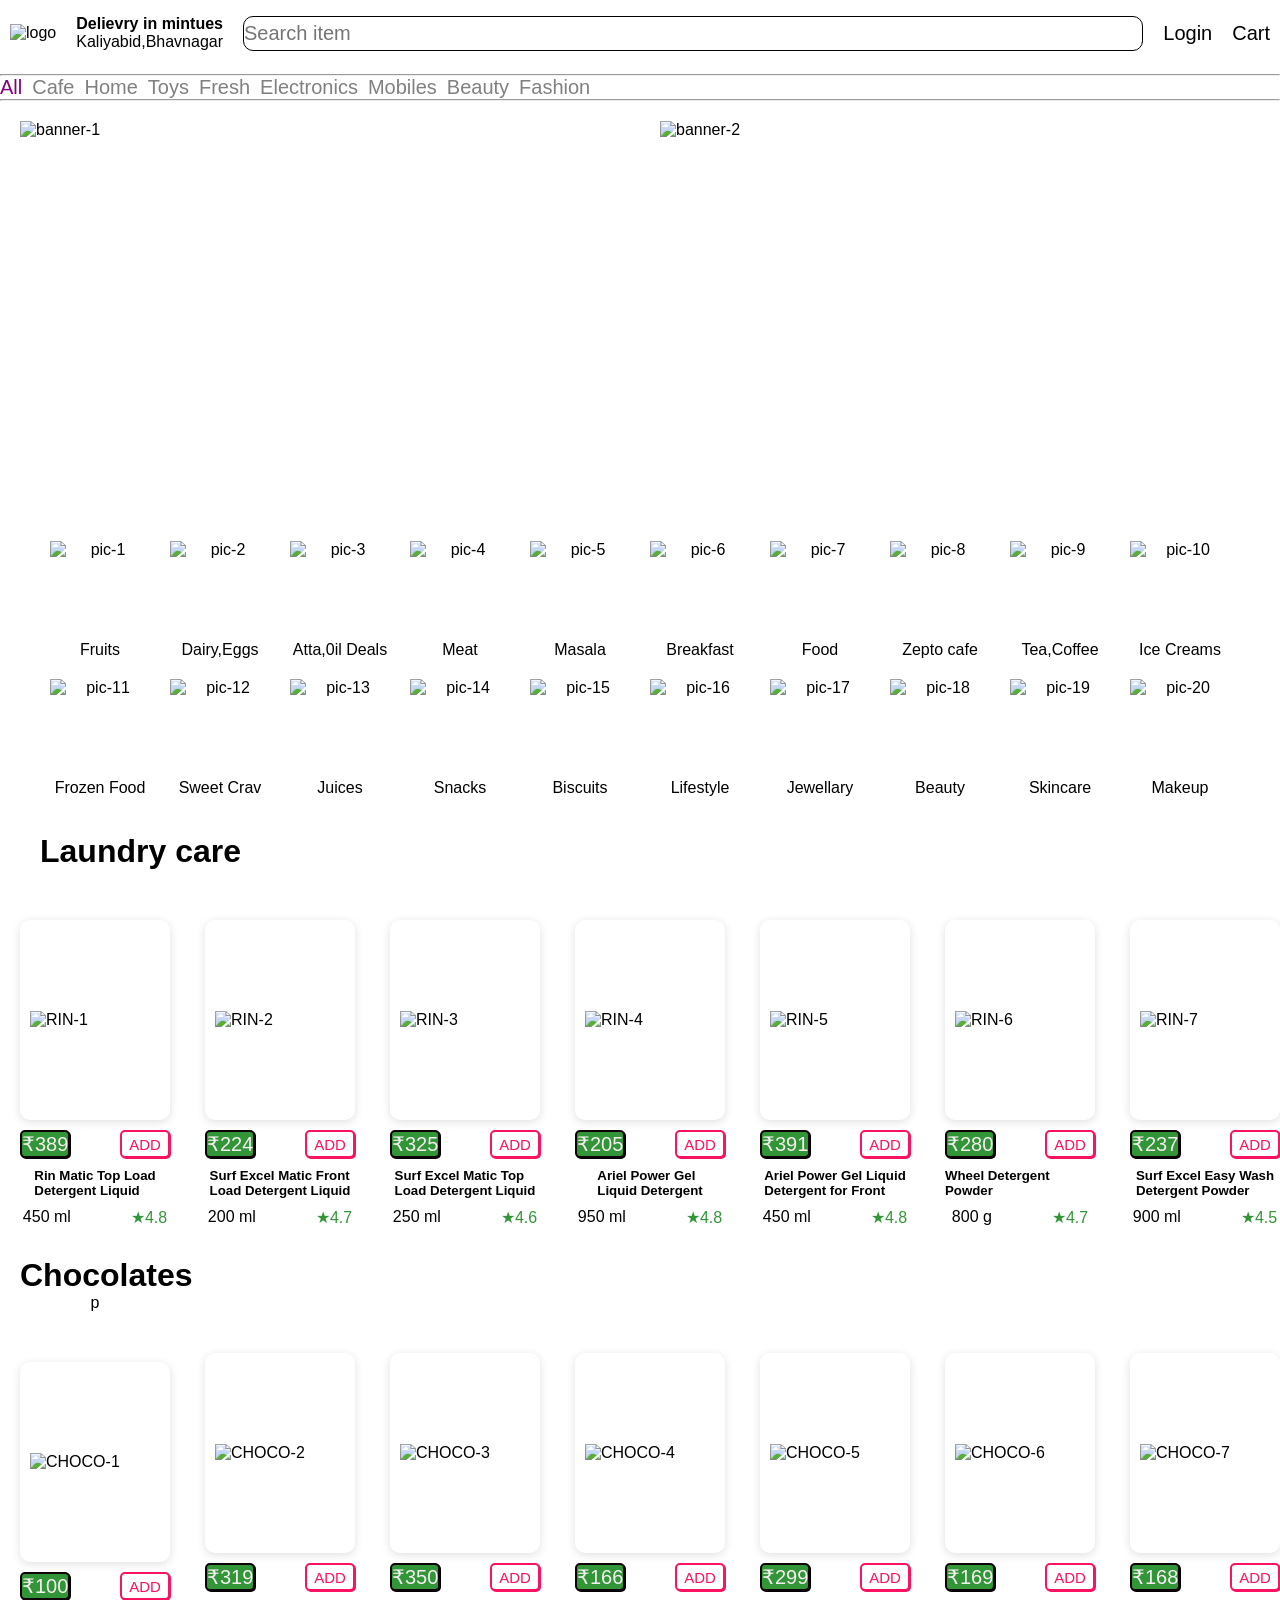
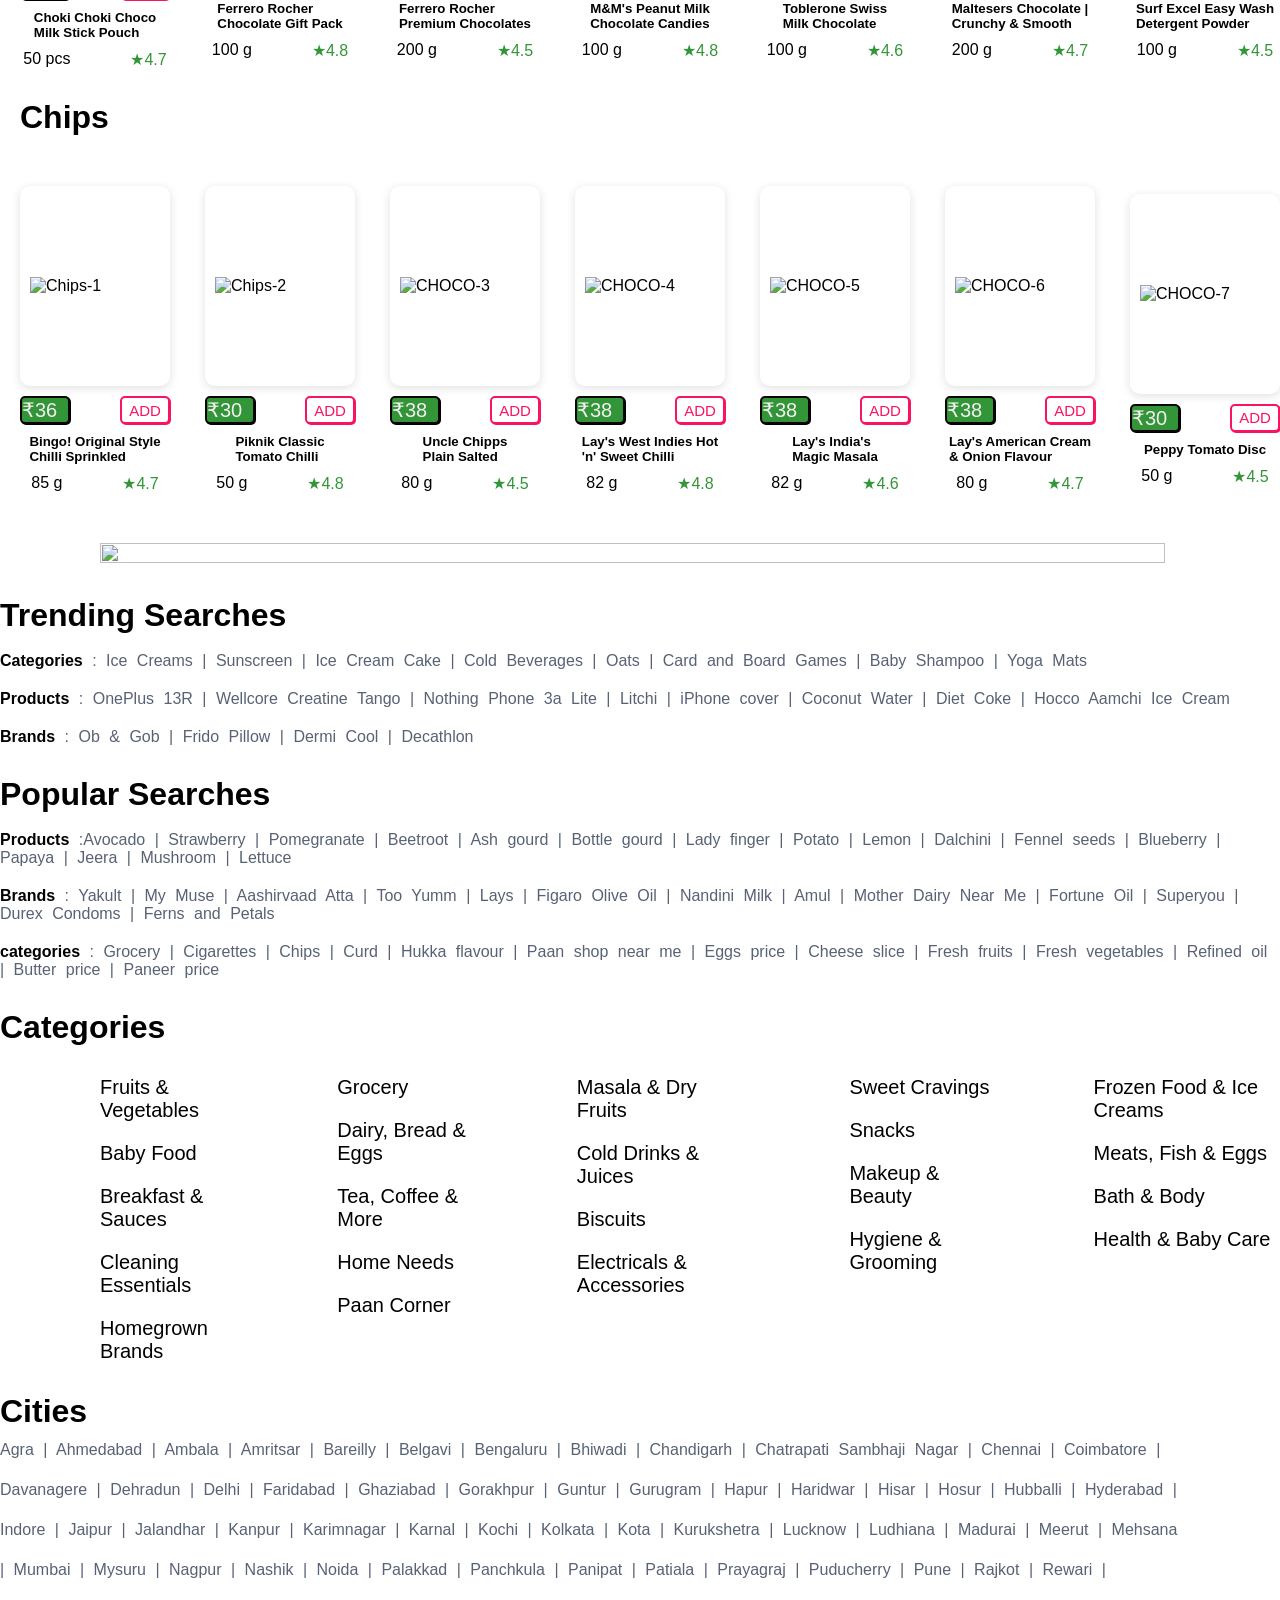
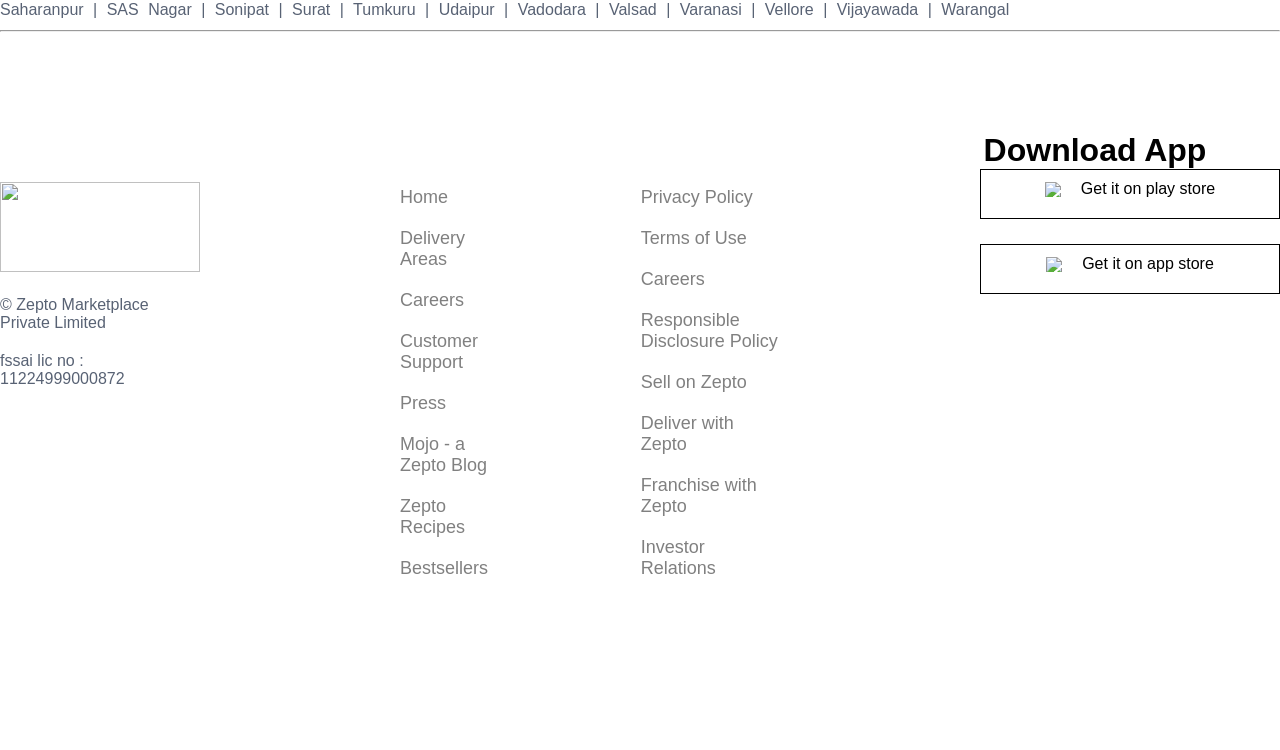
==== commit e08a51c7: "Add files via upload" ====
--- a/index.html
+++ b/index.html
@@ -210,7 +210,7 @@
                          <button class="price">₹224</button>
                          <button class="add-btn">ADD</button>
                         </div>
-                        <h5 class="product-name">Surf Excel Matic Front Load Detergent Liquid</h5>
+                        <h5 class="product-name">Surf Excel Matic Front<br> Load Detergent Liquid</h5>
                         <div class="p">
                          <p class="quantity">200 ml</p>
                          <p class="ratings">★4.7</p>
@@ -226,7 +226,7 @@
                          <button class="price">₹325</button>
                          <button class="add-btn">ADD</button>
                         </div>
-                        <h5 class="product-name">Surf Excel Matic Top Load Detergent Liquid</h5>
+                        <h5 class="product-name">Surf Excel Matic Top<br> Load Detergent Liquid</h5>
                         <div class="p">
                          <p class="quantity">250 ml</p>
                          <p class="ratings">★4.6</p>
@@ -242,7 +242,7 @@
                          <button class="price">₹205</button>
                          <button class="add-btn">ADD</button>
                         </div>
-                        <h5 class="product-name">Ariel Power Gel Liquid Detergent</h5>
+                        <h5 class="product-name">Ariel Power Gel<br> Liquid Detergent</h5>
                         <div class="p">
                          <p class="quantity">950 ml</p>
                          <p class="ratings">★4.8</p>
@@ -293,7 +293,7 @@
                          <button class="price">₹237</button>
                          <button class="add-btn">ADD</button>
                         </div>
-                        <h5 class="product-name">Surf Excel Easy Wash Detergent Powder</h5>
+                        <h5 class="product-name">Surf Excel Easy Wash<br> Detergent Powder</h5>
                         <div class="p">
                         <p class="quantity">900 ml</p>
                         <p class="ratings">★4.5</p>
@@ -313,7 +313,7 @@
                          <button class="price">₹100</button>
                          <button class="add-btn">ADD</button>
                         </div>
-                        <h5 class="product-name">Choki Choki Choco Milk Stick Pouch </h5>
+                        <h5 class="product-name">Choki Choki Choco<br> Milk Stick Pouch </h5>
                         <div class="p">
                          <p class="quantity">50 pcs</p>
                          <p class="ratings">★4.7</p>
@@ -329,7 +329,7 @@
                          <button class="price">₹319</button>
                          <button class="add-btn">ADD</button>
                         </div>
-                        <h5 class="product-name">Ferrero Rocher Chocolate Gift Pack</h5>
+                        <h5 class="product-name">Ferrero Rocher <br>Chocolate Gift Pack</h5>
                         <div class="p">
                         <p class="quantity">100 g</p>
                         <p class="ratings">★4.8</p>
@@ -345,7 +345,7 @@
                          <button class="price">₹350</button>
                          <button class="add-btn">ADD</button>
                         </div>
-                        <h5 class="product-name">Ferrero Rocher Premium Chocolates</h5>
+                        <h5 class="product-name">Ferrero Rocher<br> Premium Chocolates</h5>
                         <div class="p">
                         <p class="quantity">200 g</p>
                         <p class="ratings">★4.5</p>
@@ -361,7 +361,7 @@
                          <button class="price">₹166</button>
                          <button class="add-btn">ADD</button>
                         </div>
-                        <h5 class="product-name">M&M's Peanut Milk Chocolate Candies</h5>
+                        <h5 class="product-name">M&M's Peanut Milk<br> Chocolate Candies</h5>
                         <div class="p">
                         <p class="quantity">100 g</p>
                         <p class="ratings">★4.8</p>
@@ -378,7 +378,7 @@
                          <button class="price">₹299</button>
                          <button class="add-btn">ADD</button>
                         </div>
-                        <h5 class="product-name">Toblerone Swiss Milk Chocolate</h5>
+                        <h5 class="product-name">Toblerone Swiss <br>Milk Chocolate</h5>
                         <div class="p">
                         <p class="quantity">100 g</p>
                         <p class="ratings">★4.6</p>
@@ -395,7 +395,7 @@
                          <button class="price">₹169</button>
                          <button class="add-btn">ADD</button>
                         </div>
-                        <h5 class="product-name">Maltesers Chocolate | Crunchy & Smooth</h5>
+                        <h5 class="product-name">Maltesers Chocolate |<br> Crunchy & Smooth</h5>
                         <div class="p">
                         <p class="quantity">200 g</p>
                         <p class="ratings">★4.7</p>
@@ -412,7 +412,7 @@
                          <button class="price">₹168</button>
                          <button class="add-btn">ADD</button>
                         </div>
-                        <h5 class="product-name">Surf Excel Easy Wash Detergent Powder</h5>
+                        <h5 class="product-name">Surf Excel Easy Wash<br> Detergent Powder</h5>
                         <div class="p">
                          <p class="quantity">100 g</p>
                          <p class="ratings">★4.5</p>
@@ -434,7 +434,7 @@
                          <button class="price">₹36</button>
                          <button class="add-btn">ADD</button>
                         </div>
-                        <h5 class="product-name">Bingo! Original Style Chilli Sprinkled </h5>
+                        <h5 class="product-name">Bingo! Original Style<br> Chilli Sprinkled </h5>
                         <div class="p">
                          <p class="quantity">85 g</p>
                          <p class="ratings">★4.7</p>
@@ -450,7 +450,7 @@
                          <button class="price">₹30</button>
                          <button class="add-btn">ADD</button>
                         </div>
-                        <h5 class="product-name">Piknik Classic Tomato Chilli</h5>
+                        <h5 class="product-name">Piknik Classic<br> Tomato Chilli</h5>
                         <div class="p">
                         <p class="quantity">50 g</p>
                         <p class="ratings">★4.8</p>
@@ -466,7 +466,7 @@
                          <button class="price">₹38</button>
                          <button class="add-btn">ADD</button>
                         </div>
-                        <h5 class="product-name">Uncle Chipps Plain Salted</h5>
+                        <h5 class="product-name">Uncle Chipps<br> Plain Salted</h5>
                         <div class="p">
                         <p class="quantity">80 g</p>
                         <p class="ratings">★4.5</p>
@@ -482,7 +482,7 @@
                          <button class="price">₹38</button>
                          <button class="add-btn">ADD</button>
                         </div>
-                        <h5 class="product-name">Lay's West Indies Hot 'n' Sweet Chilli</h5>
+                        <h5 class="product-name">Lay's West Indies Hot<br> 'n' Sweet Chilli</h5>
                         <div class="p">
                         <p class="quantity">82 g</p>
                         <p class="ratings">★4.8</p>
@@ -499,7 +499,7 @@
                          <button class="price">₹38</button>
                          <button class="add-btn">ADD</button>
                         </div>
-                        <h5 class="product-name">Lay's India's Magic Masala</h5>
+                        <h5 class="product-name">Lay's India's<br> Magic Masala</h5>
                         <div class="p">
                         <p class="quantity">82 g</p>
                         <p class="ratings">★4.6</p>
@@ -516,7 +516,7 @@
                          <button class="price">₹38</button>
                          <button class="add-btn">ADD</button>
                         </div>
-                        <h5 class="product-name">Lay's American Cream & Onion Flavour</h5>
+                        <h5 class="product-name">Lay's American Cream <br>& Onion Flavour</h5>
                         <div class="p">
                         <p class="quantity">80 g</p>
                         <p class="ratings">★4.7</p>
--- a/style.css
+++ b/style.css
@@ -42,7 +42,7 @@
 
 .icons{
     display: flex;
-    font-size: 30px;
+    font-size: 20px;
     color: grey;
     gap: 10px;
     margin: auto;
@@ -337,7 +337,7 @@
     
 }
 .f-r{
-    margin-right: 83px;
+    margin-right: 70px;
 }
 .box{
     height: 50px;
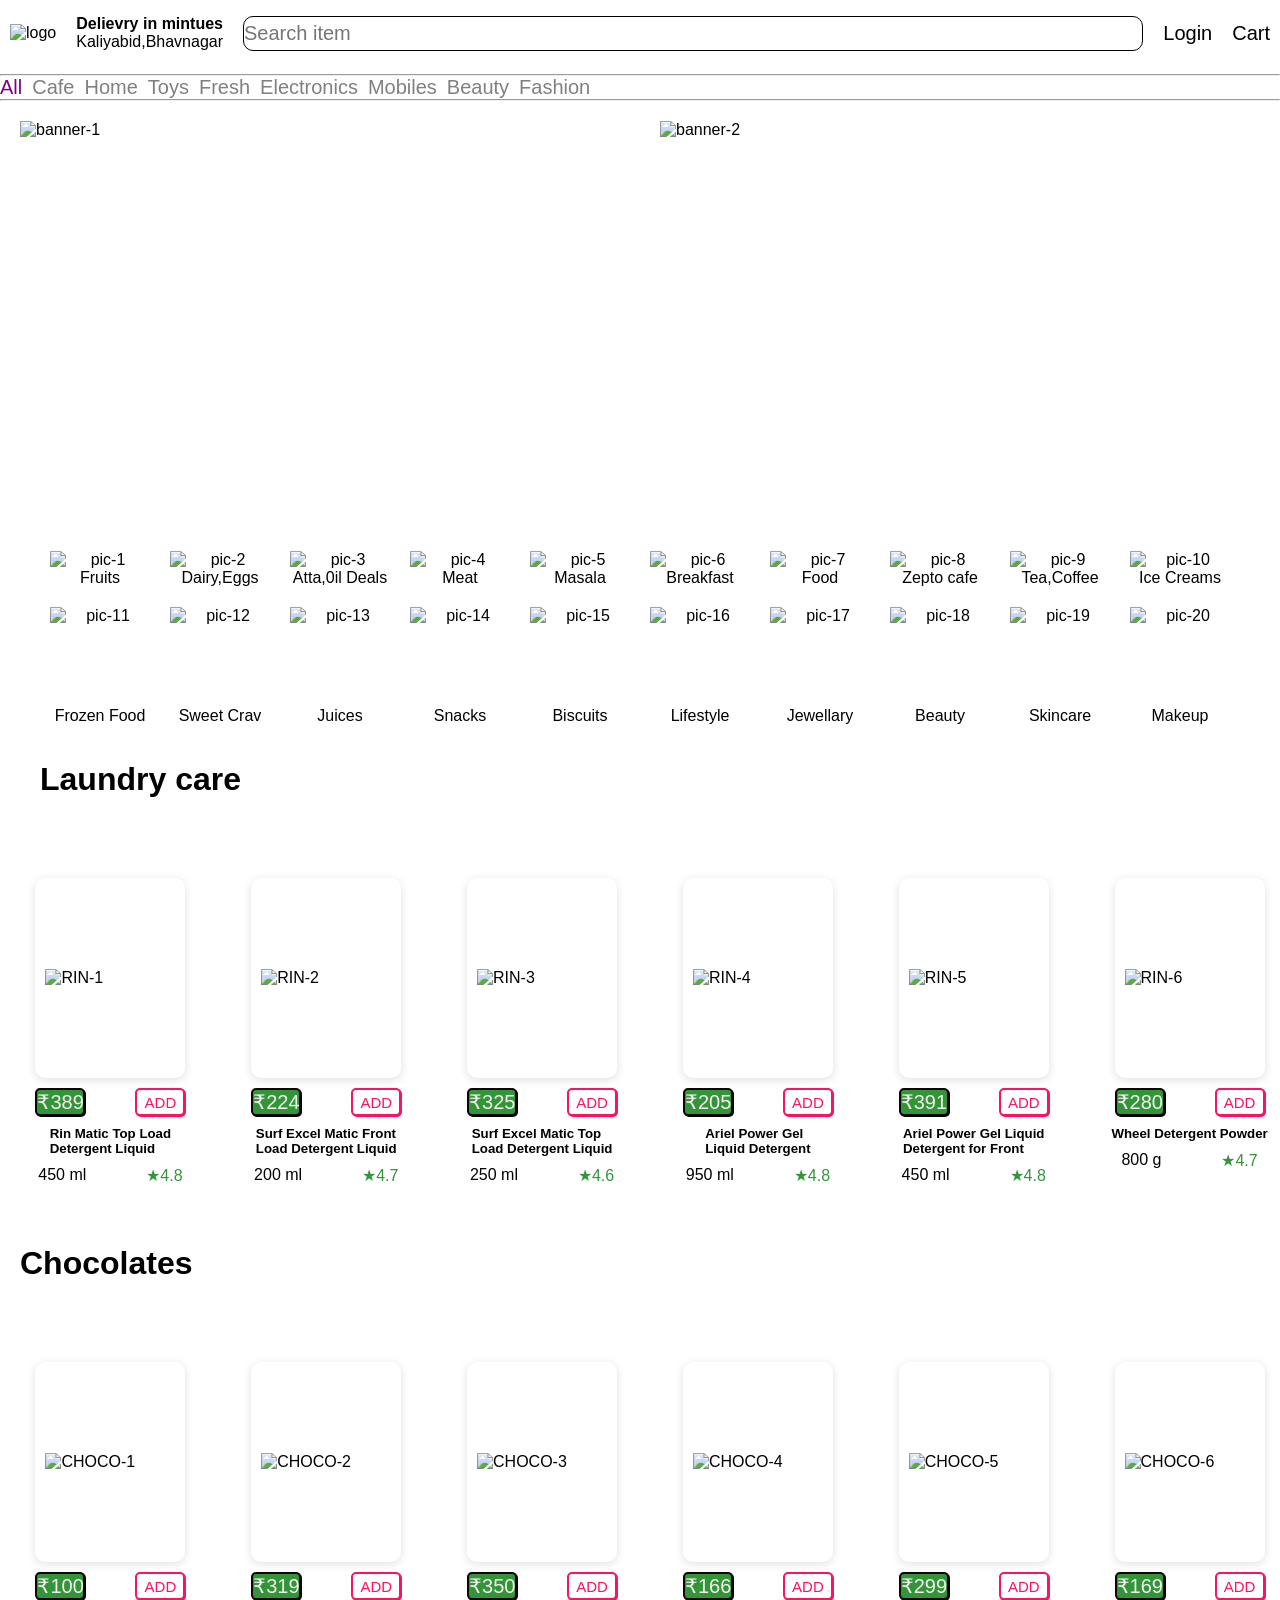
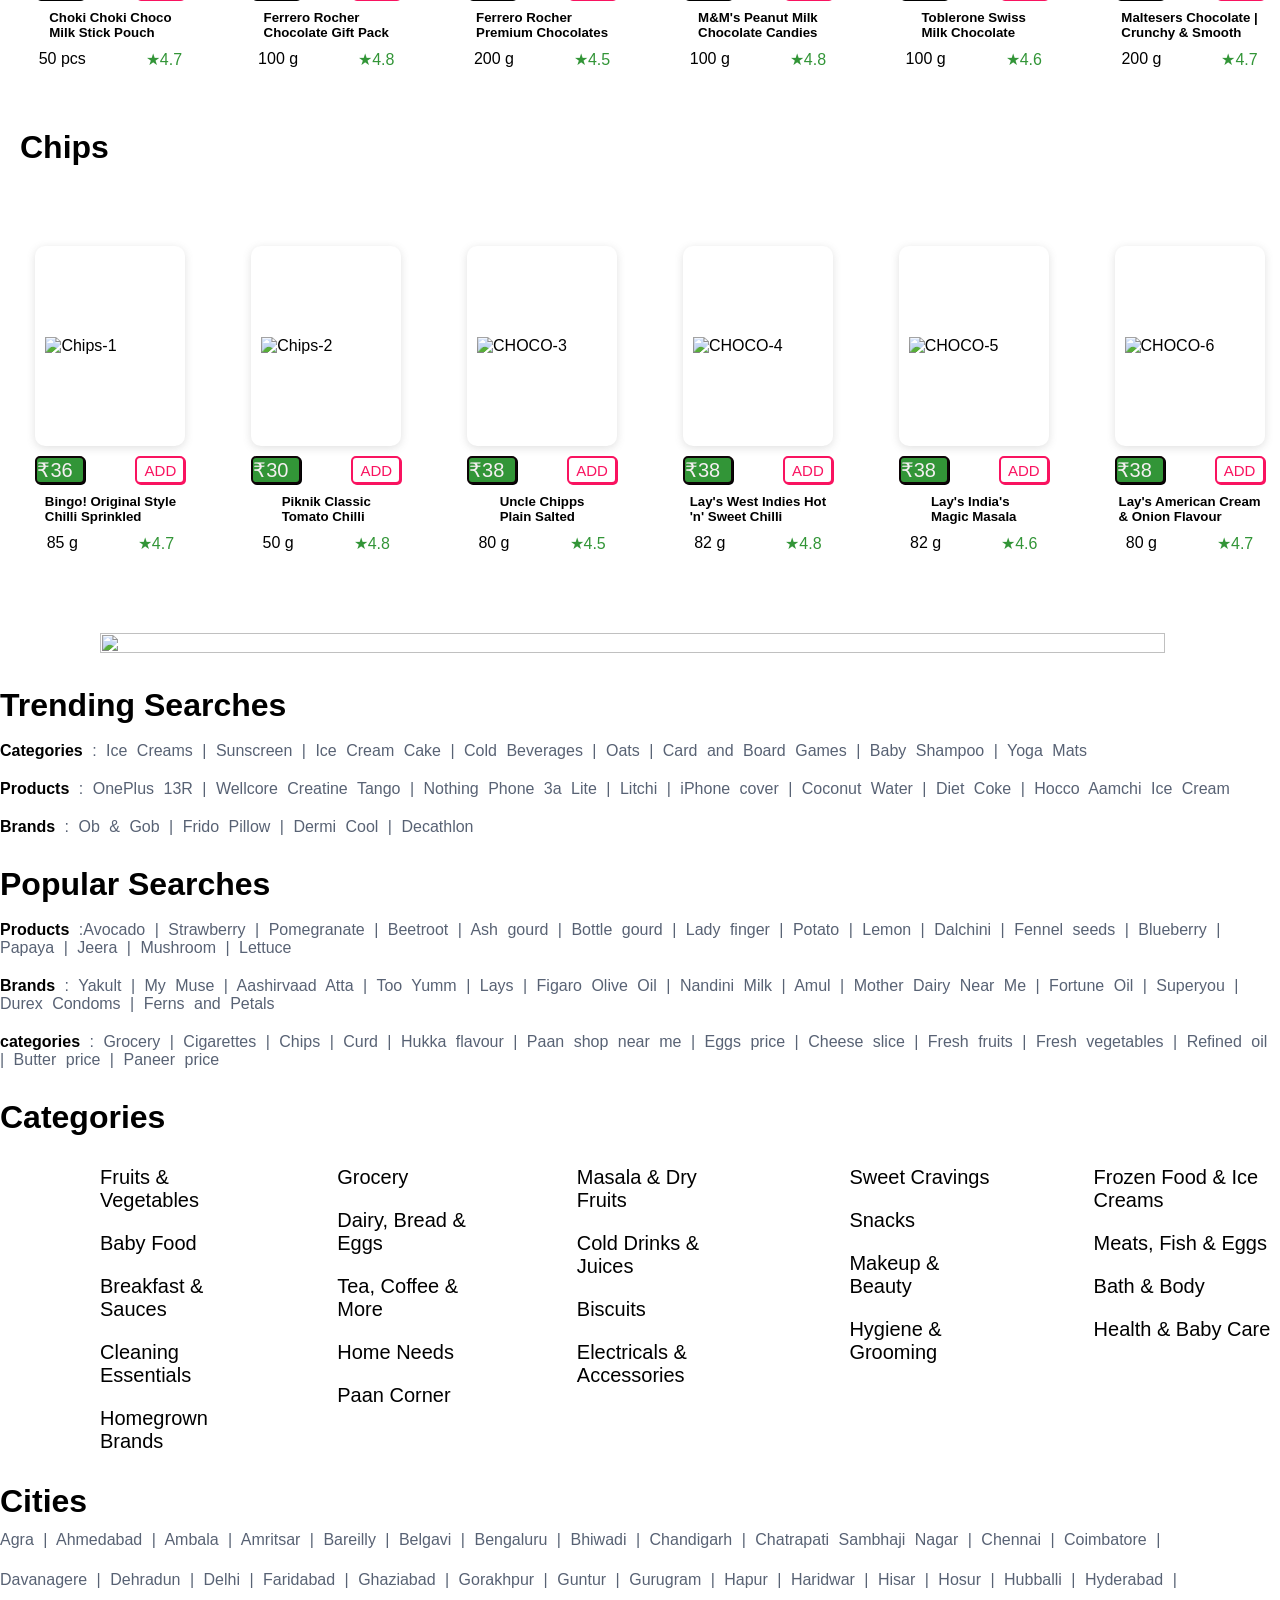
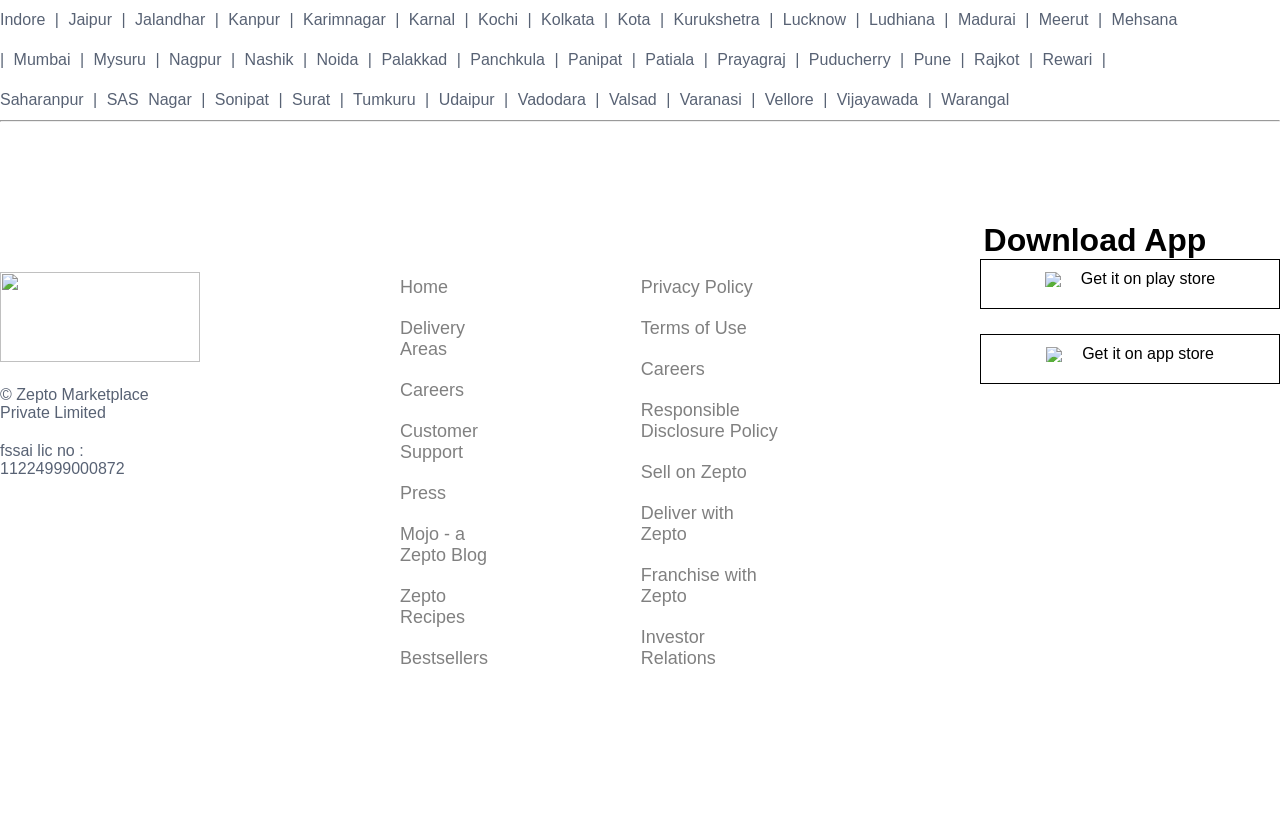
==== commit 6b34449d: "Add files via upload" ====
--- a/index.html
+++ b/index.html
@@ -285,25 +285,13 @@
 
 
 
-                        <section id="products">
-                          <div class="product-details">
-                            <img src="https://cdn.zeptonow.com/production/ik-seo/tr:w-403,ar-1200-1200,pr-true,f-auto,q-40,dpr-2/cms/product_variant/9cdba13f-88bb-468d-8ca2-afd4669eda3a/Surf-Excel-Matic-Top-Load-Detergent-Liquid-Refill-Tough-Dried-Stain-Removal.jpg" alt="RIN-7"/>
-                         </div>
-                          <div class="btn">
-                         <button class="price">₹237</button>
-                         <button class="add-btn">ADD</button>
-                        </div>
-                        <h5 class="product-name">Surf Excel Easy Wash<br> Detergent Powder</h5>
-                        <div class="p">
-                        <p class="quantity">900 ml</p>
-                        <p class="ratings">★4.5</p>
-                        </div>
+                      
                        </section>
                     </div>
                     <h1 class="heading-2">Chocolates</h1>
 
                     <div class="p-1">
-                    <section id="products">p
+                    <section id="products">
                   <div class="product-details">
                          <img src="https://cdn.zeptonow.com/production/ik-seo/tr:w-403,ar-2400-2400,pr-true,f-auto,q-40,dpr-2/cms/product_variant/d24ce56e-5a05-4073-9c65-0573f6f75f7a/Choki-Choki-Choco-Milk-Stick-Pouch-Fun-Treat.jpeg" alt="CHOCO-1"/>
                          </div>
@@ -404,19 +392,7 @@
 
 
 
-                        <section id="products">
-                          <div class="product-details">
-                            <img src="https://cdn.zeptonow.com/production/ik-seo/tr:w-403,ar-2048-2048,pr-true,f-auto,q-40,dpr-2/cms/product_variant/2433afa2-b460-4f0d-b29b-4e070c53e2ae/M-M-s-Chocolate-Candies.jpg" alt="CHOCO-7"/>
-                         </div>
-                          <div class="btn">
-                         <button class="price">₹168</button>
-                         <button class="add-btn">ADD</button>
-                        </div>
-                        <h5 class="product-name">Surf Excel Easy Wash<br> Detergent Powder</h5>
-                        <div class="p">
-                         <p class="quantity">100 g</p>
-                         <p class="ratings">★4.5</p>
-                        </div>
+                       
                        </section>
                      </div>
 
@@ -525,19 +501,7 @@
 
 
 
-                        <section id="products">
-                          <div class="product-details">
-                            <img src="https://cdn.zeptonow.com/production/ik-seo/tr:w-403,ar-1000-1000,pr-true,f-auto,q-40,dpr-2/cms/product_variant/59a8313d-614c-46c7-8b4c-ae84db1554cb/Peppy-Tomato-Disc-Crunchy-Snack.jpeg" alt="CHOCO-7"/>
-                         </div>
-                          <div class="btn">
-                         <button class="price">₹30</button>
-                         <button class="add-btn">ADD</button>
-                        </div>
-                        <h5 class="product-name">Peppy Tomato Disc</h5>
-                        <div class="p">
-                         <p class="quantity">50 g</p>
-                         <p class="ratings">★4.5</p>
-                        </div>
+                       
                        </section>
                      </div>
 
--- a/style.css
+++ b/style.css
@@ -4,6 +4,12 @@
     box-sizing: border-box;
     background-color: #FFFFFF;
     font-family: Arial, Helvetica, sans-serif;
+    
+}
+
+body{
+    overflow-x: hidden;
+    margin: auto;
 }
 .navbar{
     display: flex;
@@ -42,15 +48,16 @@
 
 .icons{
     display: flex;
-    font-size: 20px;
+    font-size:20px;
     color: grey;
     gap: 10px;
-    margin: auto;
+    
     
 }
 .i-1{
     font-size:30;
     gap:15px;
+    
 }
 .span{
     font-size: 15px;
@@ -67,6 +74,7 @@
     display: flex;
     justify-content: center;
     align-items: center;
+    margin-top: 30px;
 
 }
 
@@ -80,15 +88,17 @@
     height: 400px;
     width: 600px;
     margin-top: 20px;
+    overflow-x: hidden;
 }
 
 .category{
     display: flex;
     gap: 20px;
-    margin-top: 20px;
-    justify-content: center;
-    align-items: center;
-    text-align: center;
+    margin-top: 30px;
+    justify-content: center;
+    align-items: center;
+    text-align: center;
+
 }
 .category img{
     height: 100px;
@@ -97,6 +107,8 @@
     justify-content: center;
     align-items: center;
     text-align: center;
+    margin: auto;
+    height:fit-content;
 }
 .category-2{
     display: flex;
@@ -135,8 +147,12 @@
     justify-content: center;
     align-items: center;
     gap: 5x;
+    margin: 30px auto;
     flex-direction:column ;
     margin-left: 20px;
+    height: 100%;
+    width: 100%;
+    
   
     
     
